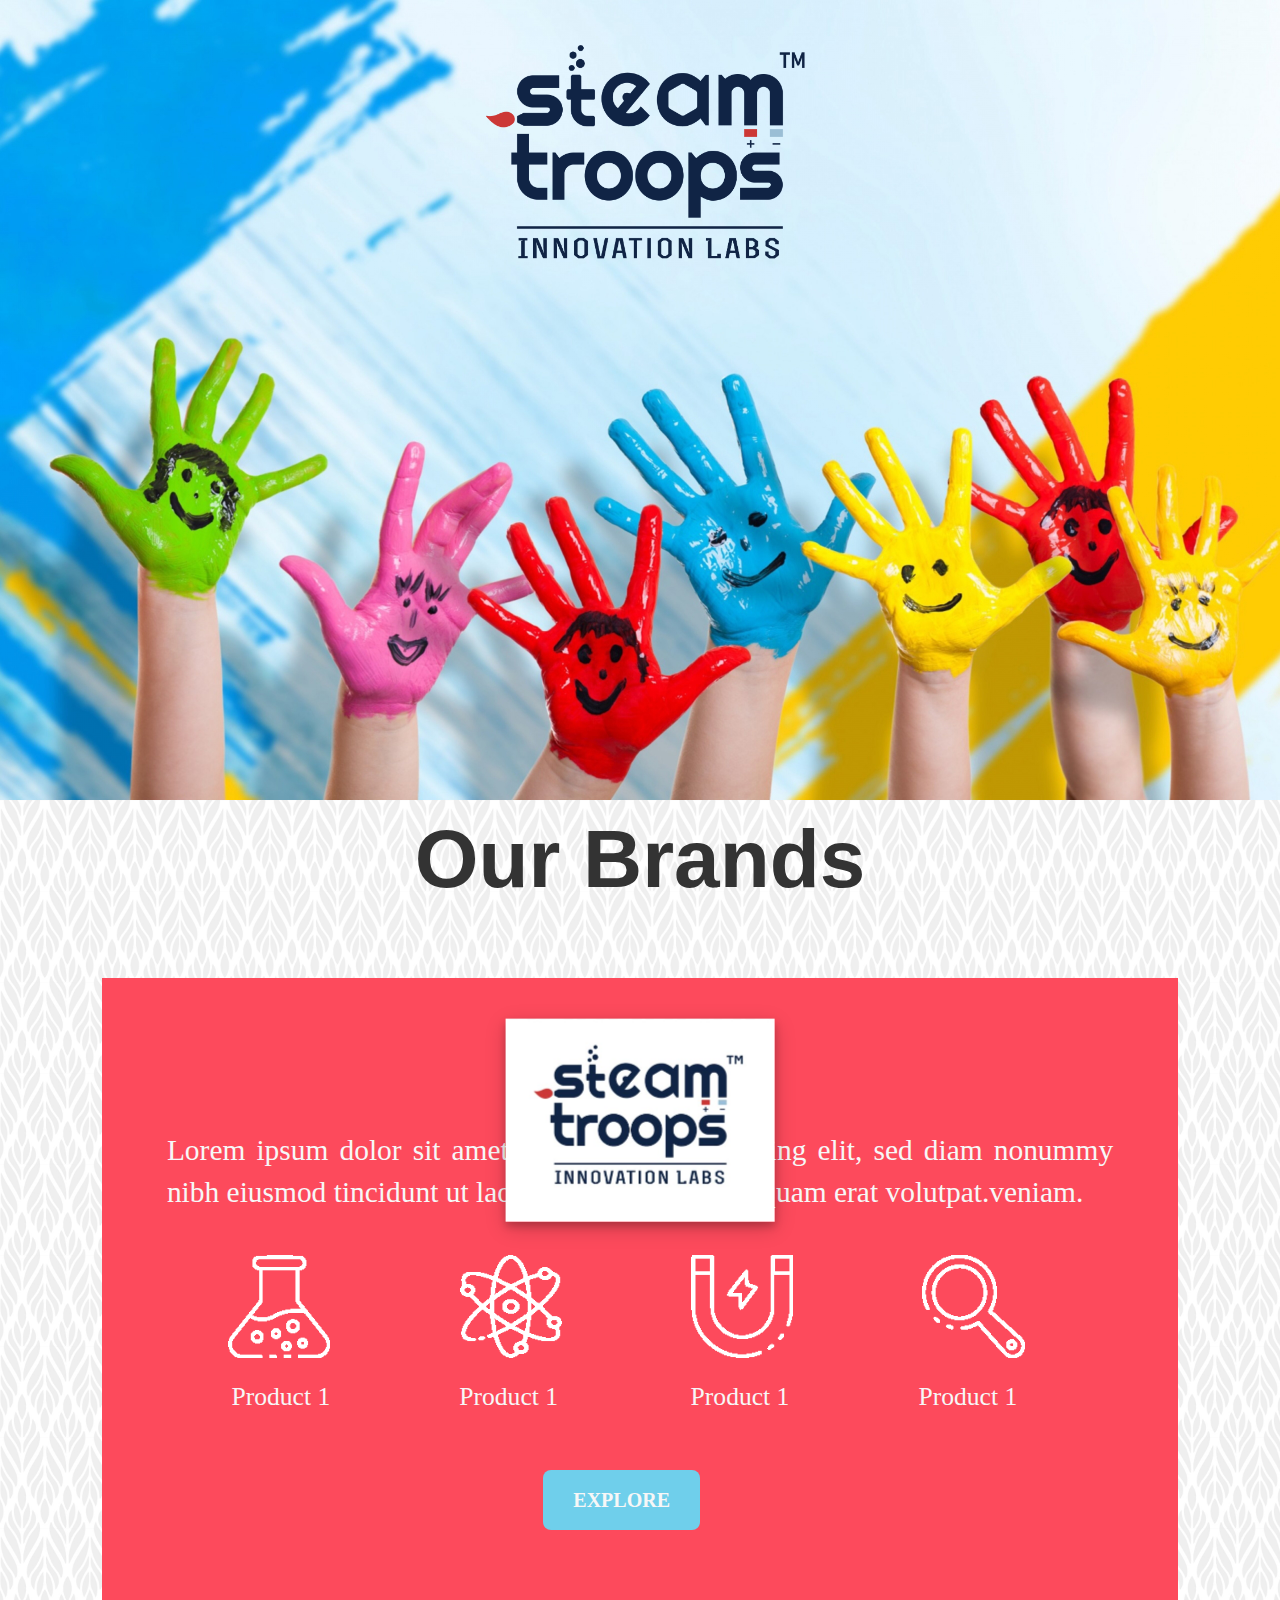
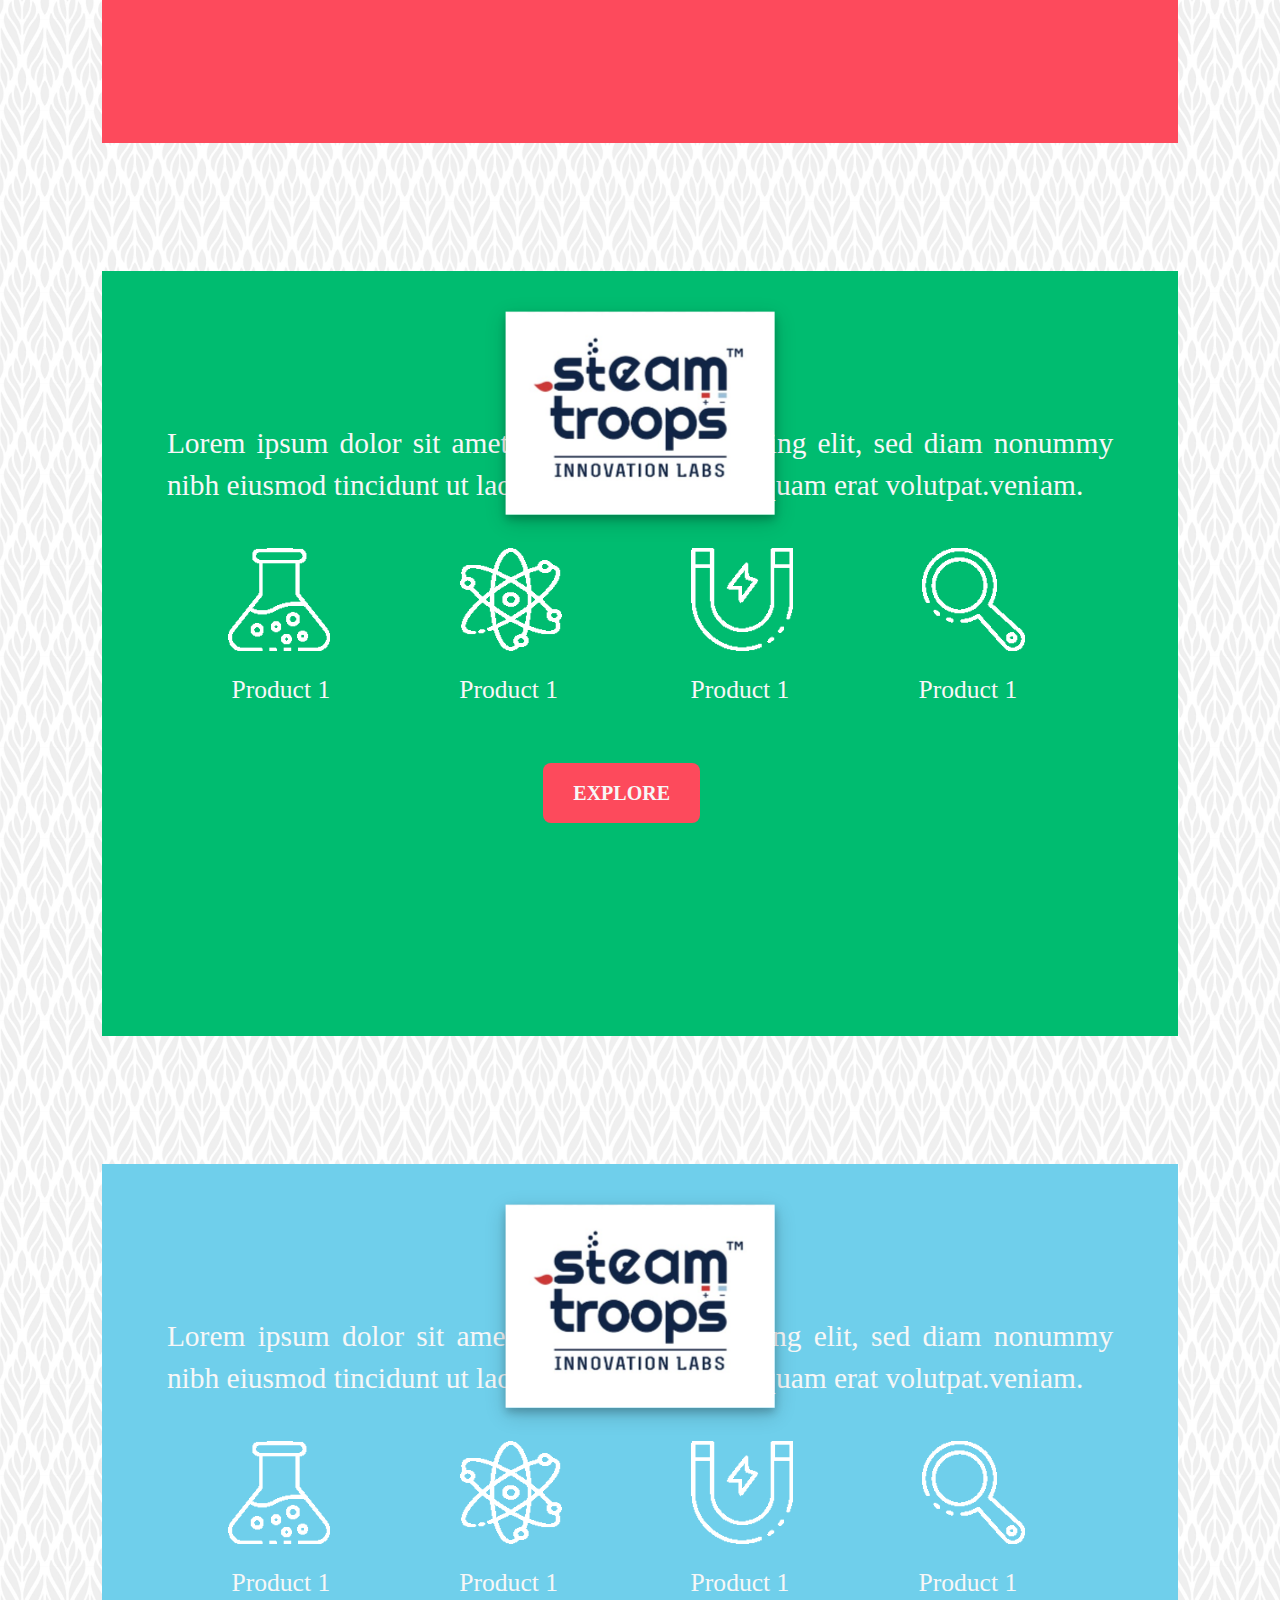
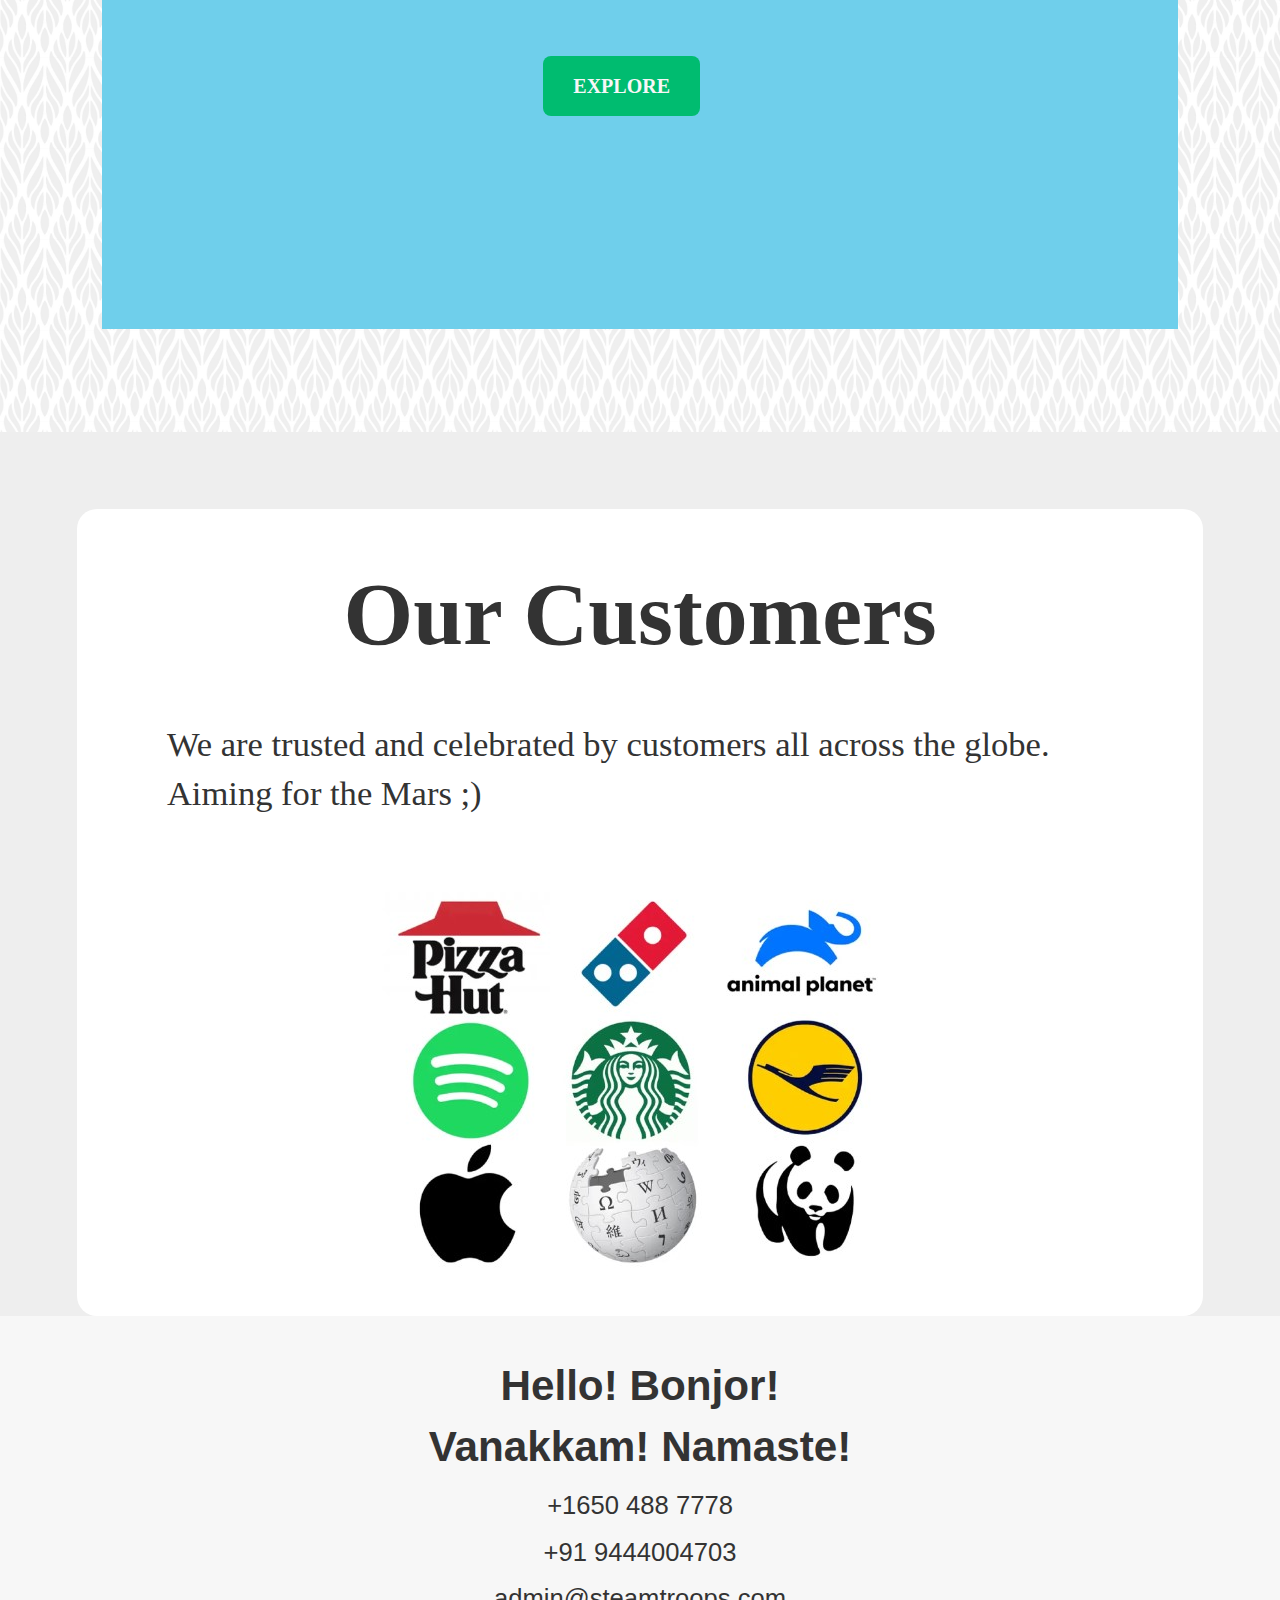
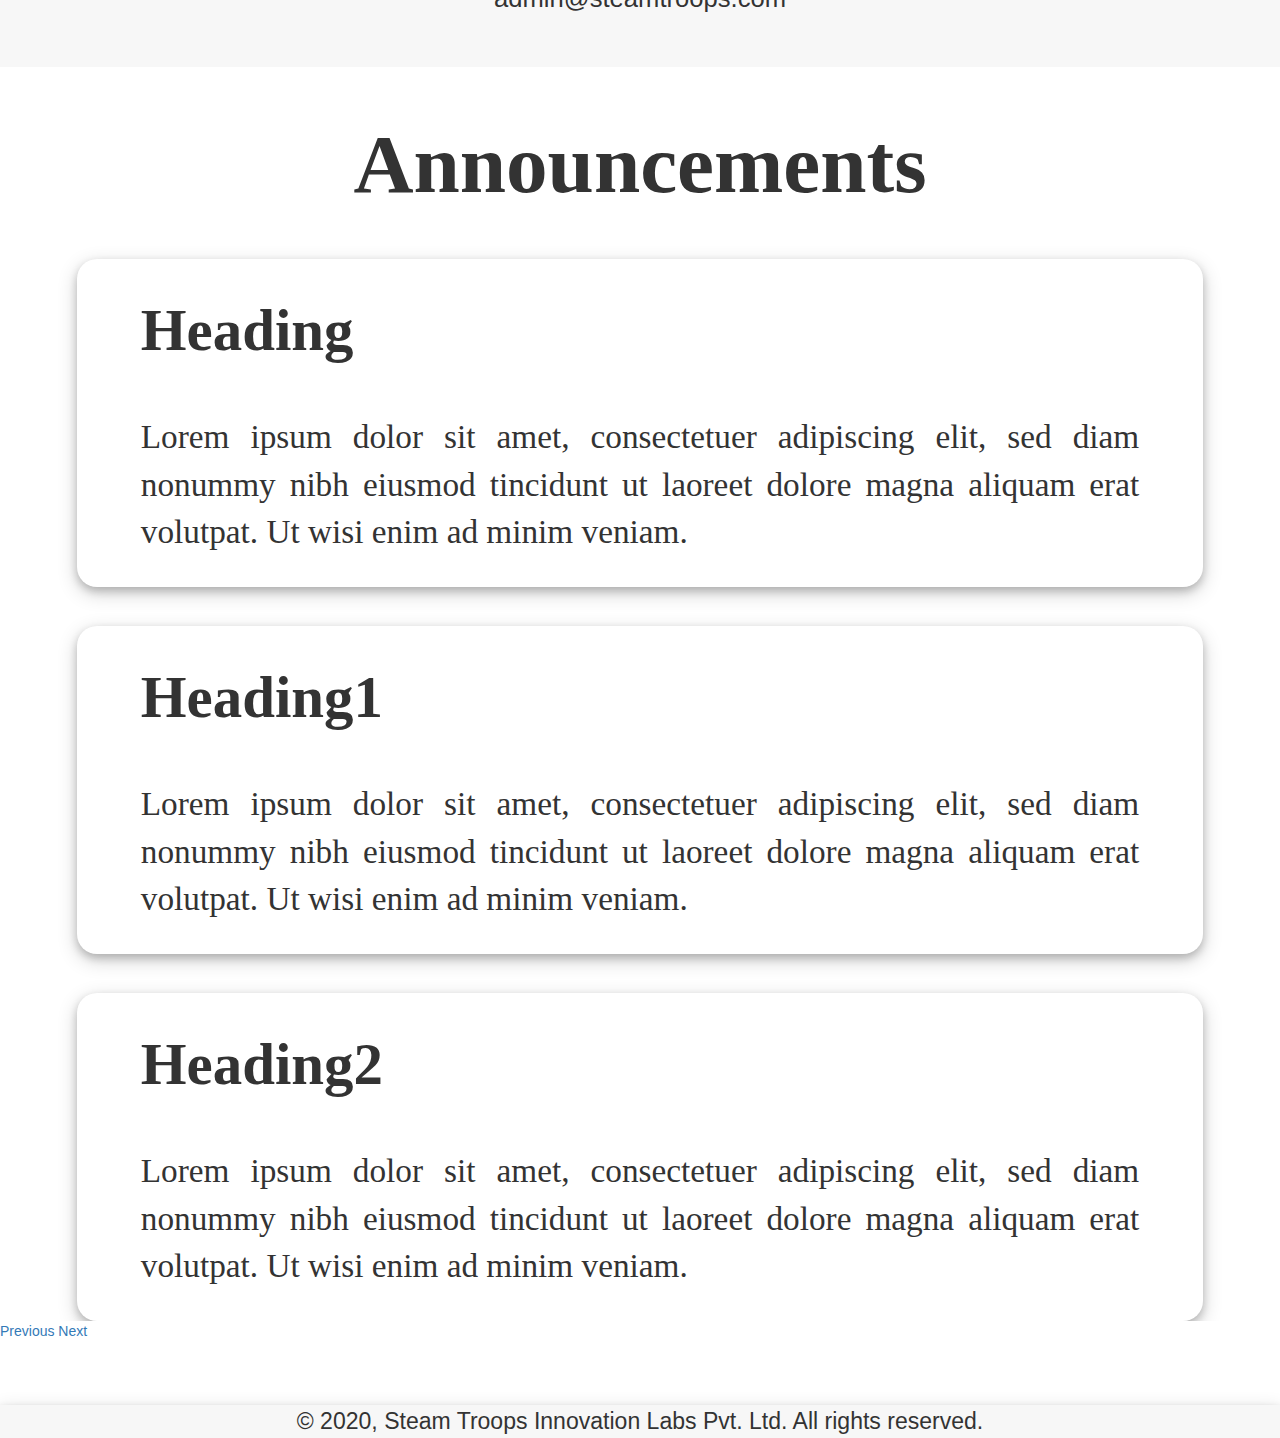
==== steam troops/index.html @ df679547 "Add files via upload" ====
<html>
<head>
<meta charset="utf-8">
    <meta name="viewport" content="width=device-width, initial-scale=1.0">
    <link href="https://cdn.jsdelivr.net/npm/bootstrap@5.0.0-beta1/dist/css/bootstrap.min.css" rel="stylesheet" integrity="sha384-giJF6kkoqNQ00vy+HMDP7azOuL0xtbfIcaT9wjKHr8RbDVddVHyTfAAsrekwKmP1" crossorigin="anonymous">
	<script src="https://cdn.jsdelivr.net/npm/bootstrap@5.0.0-beta1/dist/js/bootstrap.bundle.min.js" integrity="sha384-ygbV9kiqUc6oa4msXn9868pTtWMgiQaeYH7/t7LECLbyPA2x65Kgf80OJFdroafW" crossorigin="anonymous"></script>
	<link rel="stylesheet" href="bsm.css">
    <link rel="stylesheet" href="style.css">
	<title>Steam Troops</title>
</head>
<body>
<div class="main">
	<div class="img-responsive">
	<img src="images/Copy of UI.jpg" class="img-responsive" width="100%" height="100%" alt="">
	<img src="images/STILFinallogo.png" class="img-responsive" width="25%"height="15%" id="img2" alt="">
	
	</div>
	
	<div class="container1">
		<div id="brand"><b>Our Brands</b></div>
		<div id="boxone">
            <img class="img-responsive" id="steamlogo" src="images/logo.jpg" width="25%">
            <p >Lorem ipsum dolor sit amet, consectetuer adipiscing elit, sed diam nonummy nibh eiusmod tincidunt
			ut laoreet dolore magna aliquam erat volutpat.veniam.</p>
            <img id="assets" src="images/Copy of Asset 301.png" alt="" class="img-responsive" width="14%">
            <img id="assets"src="images/Copy of Asset 401.png" alt="" class="img-responsive" width="14%">
            <img id="assets"src="images/Copy of Asset 501.png" alt="" class="img-responsive" width="14%">
            <img id="assets"src="images/Copy of Asset 601.png" alt="" class="img-responsive" width="14%"><br>
            <div id="product" style="font-size:2vw">Product 1</div><div  style="font-size:2vw" id="product">Product 1</div>
			<div id="product"  style="font-size:2vw" > Product 1</div><div id="product"  style="font-size:2vw" > Product 1</div>
            <button id="button1">EXPLORE</button>
        </div>
        <div id="boxtwo">
            <img class="img-responsive" id="steamlogo" src="images/logo.jpg" width="25%">
            <p >Lorem ipsum dolor sit amet, consectetuer adipiscing elit, sed diam nonummy nibh eiusmod tincidunt
			ut laoreet dolore magna aliquam erat volutpat.veniam.</p>
            <img id="assets" src="images/Copy of Asset 301.png" alt="" class="img-responsive" width="14%">
            <img id="assets"src="images/Copy of Asset 401.png" alt="" class="img-responsive" width="14%">
            <img id="assets"src="images/Copy of Asset 501.png" alt="" class="img-responsive" width="14%">
            <img id="assets"src="images/Copy of Asset 601.png" alt="" class="img-responsive" width="14%"><br>
            <div id="product" style="font-size:2vw">Product 1</div><div  style="font-size:2vw" id="product">Product 1</div>
			<div id="product"  style="font-size:2vw" > Product 1</div><div id="product"  style="font-size:2vw" > Product 1</div>
            <button id="button2">EXPLORE</button>
        </div>
        <div id="boxthree">
            <img  class="img-responsive" id="steamlogo" src="images/logo.jpg" width="25%">
            <p>Lorem ipsum dolor sit amet,consectetuer adipiscing elit, sed diam nonummy nibh eiusmod tincidunt 
			ut laoreet dolore magna aliquam erat volutpat.veniam.</p>
            <img id="assets" src="images/Copy of Asset 301.png" alt="" class="img-responsive" width="14%">
            <img id="assets"src="images/Copy of Asset 401.png" alt="" class="img-responsive" width="14%">
            <img id="assets"src="images/Copy of Asset 501.png" alt="" class="img-responsive" width="14%">
            <img id="assets"src="images/Copy of Asset 601.png" alt="" class="img-responsive" width="14%"><br>
            <div id="product" style="font-size:2vw">Product 1</div><div  style="font-size:2vw" id="product">Product 1</div>
			<div id="product"  style="font-size:2vw" > Product 1</div><div id="product"  style="font-size:2vw" > Product 1</div>
            <button id="button3">EXPLORE</button>
        </div>

		
	</div>
	
	
	<div class="container2">
        <div id="customers">
            <h1>Our Customers</h1>            
            <p>We are trusted and celebrated by customers all across the globe. Aiming for the Mars ;)</p>
            <img class="img-responsive center-block" src="images/symbols.jpg" alt="">
        </div>
    </div>
    </div>
    <div class="container3">
        <br><br>
        <p id="hello"class="text-center" ><b>Hello! Bonjor!</b><br><b>Vanakkam! Namaste!</b></p>
        <p id="contact"class="text-center">+1650 488 7778</p>
        <p id="contact"class="text-center">+91 9444004703</p>
        <p id="contact"class="text-center">admin@steamtroops.com</p><br><br>

    </div>
    <div class="container4">
        <h1>Announcements</h1>
		<!--<img class="img-responsive center-block" src="images/announce.jpg" alt="">-->
        <!--<div id="heading">
            <h1>Heading</h1>
            <p>Lorem ipsum dolor sit amet, consectetuer adipiscing elit, sed diam nonummy nibh eiusmod tincidunt
			ut laoreet dolore magna aliquam erat volutpat. Ut wisi enim ad minim veniam.</p>
			<img id="arrow"src="images/arroww.jpg" alt="">
        </div>-->
				<div id="carouselExampleDark" class="carousel carousel-dark slide" data-bs-ride="carousel">
			<!--<ol class="carousel-indicators">
			<li data-bs-target="#carouselExampleDark" data-bs-slide-to="0" class="active"></li>
			<li data-bs-target="#carouselExampleDark" data-bs-slide-to="1"></li>
			<li data-bs-target="#carouselExampleDark" data-bs-slide-to="2"></li>
		  </ol>-->
		  <div class="carousel-inner">
			<div class="carousel-item active py-1 my-1"  data-bs-interval="10000">
				<div id="heading">
				<h1>Heading</h1>
				<p>Lorem ipsum dolor sit amet, consectetuer adipiscing elit, sed diam nonummy nibh eiusmod tincidunt
				ut laoreet dolore magna aliquam erat volutpat. Ut wisi enim ad minim veniam.</p>
				</div>
			
			  </div>
			<div class="carousel-item py-1 my-1" data-bs-interval="2000">
			  <div id="heading">
				<h1>Heading1 </h1>
				<p>Lorem ipsum dolor sit amet, consectetuer adipiscing elit, sed diam nonummy nibh eiusmod tincidunt
				ut laoreet dolore magna aliquam erat volutpat. Ut wisi enim ad minim veniam.</p>
				</div>
			  
			  
			  </div>
			<div class="carousel-item py-1 my-1">
			  <div id="heading">
				<h1>Heading2</h1>
				<p>Lorem ipsum dolor sit amet, consectetuer adipiscing elit, sed diam nonummy nibh eiusmod tincidunt
				ut laoreet dolore magna aliquam erat volutpat. Ut wisi enim ad minim veniam.</p>
					</div>
			  
			  </div>
		  </div>
		  <a class="carousel-control-prev" href="#carouselExampleDark" role="button" data-bs-slide="prev">
			<span class="carousel-control-prev-icon"style="margin-top:55%;" aria-hidden="true"></span>
			<span class="visually-hidden">Previous</span>
		  </a>
		  <a class="carousel-control-next"  href="#carouselExampleDark" role="button" data-bs-slide="next">
			<span class="carousel-control-next-icon" style="margin-top:55%;" aria-hidden="true"></span>
			<span class="visually-hidden">Next</span>
		  </a>
		</div>
			</div>
			
</div>
</body>
<footer style="background-color:#f7f7f7;font-size:1.8vw;        box-shadow: 0 4px 8px 0 rgba(0, 0, 0, 0.2), 0 6px 20px 0 rgba(0, 0, 0, 0.19);
"class="text-center">&#169 2020, Steam Troops Innovation Labs Pvt. Ltd. All rights reserved.
</footer>
</html>
---- steam troops/style.css ----
body{
	margin:0;
	padding:0;
}
.main{
	background-color:#eeeeee;
}
#img2{
	position:absolute;
    top:5%;
	display:block;
	margin-left:38%;
}
.container1{
	background-image: url("images/bg.jpg");
    background-size: 90px;
	margin-right:0;
    padding-bottom:8%;
}
#brand{
  	font-size:6.4vw;	
	text-align:center;
}
/*#section1{
	margin:0 auto;
    background-color: #fd4a5c;
    height:60%;
	position:relative;
    margin-left:100px;
    margin-right:100px;
    font-family: abfont;
    margin-top:10%;
    margin-bottom: 4%;
	padding-top:-50px;
}
#para{
    color: #f7f7f7;
	margin-left:50px;
	margin-right:50px;
    font-size:25px;
	position:absolute;
	margin-top:-50px;
	
}*/
#boxone{
    background-color: #fd4a5c;
    height:85%;
    margin-left: 8%;
    margin-right: 8%;
    vertical-align: top;
    font-family: abfont;
    position: relative;
    margin-top: 4.8%;
    margin-bottom:10%;
}
#boxone p{
    color: #f7f7f7;
    padding-top:14%;
    margin-left: 6%;
    margin-right: 6%;
    font-size:2.3vw;
	text-align:justify;
}
#steamlogo{
    position: absolute;
    bottom:55%;
    left: 50%;
    transform: translate(-50%, -50%);
    box-shadow: 0 4px 8px 0 rgba(0, 0, 0, 0.2), 0 6px 20px 0 rgba(0, 0, 0, 0.19);
}
@font-face{
    font-family: abfont;
    src: url(imgs/Dosis-FontZillion/Fonts/dosis-medium.ttf);
}

#assets{
    height:13.4%;
    padding-left: 4.5%;
	margin-left:7.2%;
    margin-top: 3%;
    display: inline;
}
#product{
    display: inline-block;
	margin-left:5.1%;
    padding-left: 6.9%;
    margin-top: 2%;
    color: #f7f7f7;
    font-size: 20px;
}
#button1{
    margin-top: 5%;
    text-align: center;
    margin-left: 41%;
    border-radius: 8px;
    border: 0px;
    background-color:#6fcfeb ;
    color: #f7f7f7;
    font-weight: bold;
    padding:1.5% 2.8%;
    font-size: 20px;
    cursor: pointer;
    margin-bottom: 3%;

}
#button1:hover{
    background-color:#00bc70 ;
}
#boxtwo{
    background-color: #00bc70;
    height:85%;
    margin-left: 8%;
    margin-right: 8%;
    vertical-align: top;
    font-family: abfont;
    position: relative;
    margin-top: 5.8%;
    margin-bottom: 10%;
}
#boxtwo p{
    color: #f7f7f7;
    padding-top: 14%;
    margin-left: 6%;
    margin-right: 6%;
    font-size:2.3vw;
	text-align:justify;
}
#button2{
    margin-top: 5%;
    text-align: center;
    margin-left: 41%;
    border-radius: 8px;
    border: 0px;
    background-color: #fd4a5c;
    color: #f7f7f7;
    font-weight: bold;
    padding:1.5% 2.8%;
    font-size: 20px;
    cursor: pointer;
    margin-bottom:3%;

}
#button2:hover{
    background-color:#6fcfeb ;
}
#boxthree{
    background-color:#6fcfeb ;
    height:85%;
    margin-left: 8%;
    margin-right: 8%;
    vertical-align: top;
    font-family: abfont;
    position: relative;
    margin-top: 5.8%;
    
}
#boxthree p{
    color: #f7f7f7;
    padding-top: 14%;
    margin-left: 6%;
    margin-right: 6%;
    font-size:2.3vw;
	text-align:justify;
}
#button3{
    margin-top: 5%;
    text-align: center;
    margin-left: 41%;
    border-radius: 8px;
    border: 0px;
    background-color: #00bc70;
    color: #f7f7f7;
    font-weight: bold;
    padding:1.5% 2.8%;
    font-size: 20px;
    cursor: pointer;
    margin-bottom: 3%;

}
#button3:hover{
    background-color: #fd4a5c;
}
.container2{
    background-color: #eeeeee;
    margin-top: -3.0%;
}
#customers h1{
    font-size:7vw;
    font-family: abfont;
    text-align: center;
    padding-top: 5%;
    font-weight: bold;
    margin-bottom:3% ;
}
#customers{
    background-color: #ffffff;
    margin-left: 6%;
    margin-right: 6%;
    vertical-align: top;
    font-family: abfont;
    position: relative;
    margin-top: 9%;
    border-radius: 20px;
}

#customers p{
    padding-top: 2%;
    margin-left: 8%;
    margin-right: 8%;
    margin-bottom: 3%;
    font-size:2.7vw;
    font-family: abfont;
}

.container3{
    background-color: #f7f7f7;
}
.container4{
    padding-bottom: 5%;
}
.container4 h1{
    font-size:6.5vw;
    font-family: abfont;
    text-align: center;
    padding-top: 2.5%;
    font-weight: bold;
}
#arrow{
    height:7%;
	width:7%;
    margin-left:90%;
	/*margin-bottom: 13%;
	cursor: pointer;*/
}

#heading{
    background-color: #ffffff;
    margin-left: 6%;
    margin-right: 6%;
    padding-left: 5%;
    padding-right: 5%;
    padding-bottom:0.9%;
    vertical-align: top;
    font-family: abfont;
    position: relative;
    margin-top: 3%;
    border-radius: 20px;
    box-shadow: 0 4px 8px 0 rgba(0, 0, 0, 0.2), 0 6px 20px 0 rgba(0, 0, 0, 0.19);
}
#heading h1{
    font-size:4.6vw;
    font-family: abfont;
    text-align: left;
    padding-top: 4%;
    font-weight: bold;
    margin-bottom:2% ;
}
#heading p{
    font-size:2.6vw;
    font-family: abfont;
    text-align:justify;
    padding-top: 3%;
    margin-bottom:2% ;
}
#contact{
    font-size: 2vw;
}
#hello{
    font-size: 3.3vw;
}	
.my-1{
	top-margin:5%;
	bottom-margin:2
	
}
@media only screen and (max-width: 600px) {
    #img2{
	position:absolute;
    top:5%;
	display:block;
	margin-left:38%;
	
}
	.container1{
	background-image: url("images/bg.jpg");
    background-size: 90px;
	margin-right:0;
    padding-bottom:8%;
	}
	#brand{
  	font-size:6.4
	vw;	
	text-align:center;
}

    #boxone{
        background-color: #fd4a5c;
        height:45%;
        margin-left: 3%;
        margin-right: 3%;
        vertical-align: top;
        font-family: abfont;
        position: relative;
        margin-top: 13.8%;
        margin-bottom: 4%;
    }
    #boxone p{
        color: #f7f7f7;
        padding-top: 13%;
        margin-left: 6%;
        margin-right: 8%;
        font-size:3.5vw;
    }
    #steamlogo{
        position: absolute;
        bottom: 72%;
        left: 50%;
        transform: translate(-50%, -50%);
        box-shadow: 0 4px 8px 0 rgba(0, 0, 0, 0.2), 0 6px 20px 0 rgba(0, 0, 0, 0.19);
    }
    
    h1{
        font-family: abfont;
        text-align: center;
        padding-top: 5%;
        font-weight: bold;
    
    }
    @font-face{
        font-family: abfont;
        src: url(imgs/Dosis-FontZillion/Fonts/dosis-medium.ttf);
    }
    
    #assets{
        height:12%;
		margin-left:6.5%;
        padding-left: 5.2%;
        margin-top: 3%;
        display: inline;
    }
    #product{
        display: inline-block;
		margin-left:4%;
        padding-left: 8.2%;
        margin-top: 2%;
        color: #f7f7f7;
        font-size: 20px;
    }
    #button1{
        margin-top: 5%;
        text-align: center;
        margin-left: 41%;
        border-radius: 8px;
        border: 0px;
        background-color:#6fcfeb ;
        color: #f7f7f7;
        padding:1.5% 2.8%;
        font-size: 10px;
        cursor: pointer;
        margin-bottom: 3%;
    
    }
    #button1:hover{
        background-color:#00bc70 ;
    }
    
    #boxtwo{
        background-color: #00bc70;
        height:45%;
        margin-left: 3%;
        margin-right: 3%;
        vertical-align: top;
        font-family: abfont;
        position: relative;
        margin-top: 13.8%;
        margin-bottom: 4%;
    }
    #boxtwo p{
        color: #f7f7f7;
        padding-top: 13%;
        margin-left: 6%;
        margin-right: 8%;
        font-size:3.5vw;
    }
    #button2{
        margin-top: 5%;
        text-align: center;
        margin-left: 41%;
        border-radius: 8px;
        border: 0px;
        background-color: #fd4a5c;
        color: #f7f7f7;
        padding:1.5% 2.8%;
        font-size: 10px;
        cursor: pointer;
        margin-bottom: 3%;
    
    }
    #button2:hover{
        background-color:#6fcfeb ;
    }
    
    #boxthree{
        background-color:#6fcfeb ;
        height:45%;
        margin-left: 3%;
        margin-right: 3%;
        vertical-align: top;
        font-family: abfont;
        position: relative;
        margin-top: 13.8%;
        
    }
    #boxthree p{
        color: #f7f7f7;
        padding-top: 13%;
        margin-left: 6%;
        margin-right: 8%;
        font-size:3.5vw;
    }
    #button3{
        margin-top: 5%;
        text-align: center;
        margin-left: 41%;
        border-radius: 8px;
        border: 0px;
        background-color: #00bc70;
        color: #f7f7f7;
        padding:1.5% 2.8%;
        font-size: 10px;
        cursor: pointer;
        margin-bottom: 3%;
    
    }
    #button3:hover{
        background-color: #fd4a5c;
    }
    .container2{
        background-color: #eeeeee;
        margin-top: -3.0%;
    }
    #customers h1{
        font-size:7vw;
        font-family: abfont;
        text-align: center;
        padding-top: 5%;
        font-weight: bold;
        margin-bottom:3% ;
    }
    #customers{
        background-color: #ffffff;
        margin-left: 6%;
        margin-right: 6%;
        vertical-align: top;
        font-family: abfont;
        position: relative;
        margin-top: 9%;
        border-radius: 20px;
    }
    #customers img{
        width: 75%;
        height: auto;
    }
    .sbody{
        padding-bottom: 5%;
    }
    
    #customers p{
        padding-top: 2%;
        margin-left: 8%;
        margin-right: 8%;
        margin-bottom: 3%;
        font-size:3.5vw;
        font-family: abfont;
    }
    
    .container3{
        background-color: #f7f7f7;
    }
    #hello{
        font-size: 5vw;
    }
    #contact{
        font-size: 4vw;
        margin-top: -2%;
    }
    .container4{
        padding-bottom: 5%;
    }
    .container4 h1{
        font-size:6vw;
        font-family: abfont;
        text-align: center;
        padding-top: 3%;
        font-weight: bold;
        margin-bottom:2% ;
    }
	#arrow{
    height:7%;
	width:7%;
    margin-left:90%;
	/*margin-bottom: 13%;
	cursor: pointer;*/
}

    #heading{
        background-color: #ffffff;
        margin-left: 6%;
        margin-right: 6%;
        padding-left: 5%;
        padding-right: 5%;
        padding-bottom: 3%;
        vertical-align: top;
        font-family: abfont;
        position: relative;
        margin-top: 3.5%;
        border-radius: 20px;
        box-shadow: 0 4px 8px 0 rgba(0, 0, 0, 0.2), 0 6px 20px 0 rgba(0, 0, 0, 0.19);
    }
    #heading h1{
        font-size:4.9vw;
        font-family: abfont;
        text-align: left;
        padding-top: 3%;
        font-weight: bold;
        margin-bottom:2% ;
    }
    #heading p{
        font-size:3.3vw;
        font-family: abfont;
        text-align:justify;
        padding-top: 3%;
        margin-bottom:2% ;
    }
	#contact{
    font-size: 2.5vw;
	}
	#hello{
    font-size: 3.3vw;
	}	

    footer{
        font-size:5.4vw;
		background-color:#f7f7f7;
    }
  }
  
  @media only screen and (max-width: 720px) {
    #img2{
	position:absolute;
    top:5%;
	display:block;
	margin-left:38%;
	
}
	.container1{
	background-image: url("images/bg.jpg");
    background-size: 90px;
	margin-right:0;
    padding-bottom:8%;
	}
	#brand{
  	font-size:6.4
	vw;	
	text-align:center;
}

    #boxone{
        background-color: #fd4a5c;
        height:45%;
        margin-left: 3%;
        margin-right: 3%;
        vertical-align: top;
        font-family: abfont;
        position: relative;
        margin-top: 13.8%;
        margin-bottom: 4%;
    }
    #boxone p{
        color: #f7f7f7;
        padding-top: 13%;
        margin-left: 6%;
        margin-right: 8%;
        font-size:3.5vw;
    }
    #steamlogo{
        position: absolute;
        bottom: 72%;
        left: 50%;
        transform: translate(-50%, -50%);
        box-shadow: 0 4px 8px 0 rgba(0, 0, 0, 0.2), 0 6px 20px 0 rgba(0, 0, 0, 0.19);
    }
    
    h1{
        font-family: abfont;
        text-align: center;
        padding-top: 5%;
        font-weight: bold;
    
    }
    @font-face{
        font-family: abfont;
        src: url(imgs/Dosis-FontZillion/Fonts/dosis-medium.ttf);
    }
    
    #assets{
        height:12%;
		margin-left:6.5%;
        padding-left: 5.2%;
        margin-top: 3%;
        display: inline;
    }
    #product{
        display: inline-block;
		margin-left:4%;
        padding-left: 8.2%;
        margin-top: 2%;
        color: #f7f7f7;
        font-size: 20px;
    }
    #button1{
        margin-top: 5%;
        text-align: center;
        margin-left: 41%;
        border-radius: 8px;
        border: 0px;
        background-color:#6fcfeb ;
        color: #f7f7f7;
        padding:1.5% 2.8%;
        font-size: 10px;
        cursor: pointer;
        margin-bottom: 3%;
    
    }
    #button1:hover{
        background-color:#00bc70 ;
    }
    
    #boxtwo{
        background-color: #00bc70;
        height:45%;
        margin-left: 3%;
        margin-right: 3%;
        vertical-align: top;
        font-family: abfont;
        position: relative;
        margin-top: 13.8%;
        margin-bottom: 4%;
    }
    #boxtwo p{
        color: #f7f7f7;
        padding-top: 13%;
        margin-left: 6%;
        margin-right: 8%;
        font-size:3.5vw;
    }
    #button2{
        margin-top: 5%;
        text-align: center;
        margin-left: 41%;
        border-radius: 8px;
        border: 0px;
        background-color: #fd4a5c;
        color: #f7f7f7;
        padding:1.5% 2.8%;
        font-size: 10px;
        cursor: pointer;
        margin-bottom: 3%;
    
    }
    #button2:hover{
        background-color:#6fcfeb ;
    }
    
    #boxthree{
        background-color:#6fcfeb ;
        height:45%;
        margin-left: 3%;
        margin-right: 3%;
        vertical-align: top;
        font-family: abfont;
        position: relative;
        margin-top: 13.8%;
        
    }
    #boxthree p{
        color: #f7f7f7;
        padding-top: 13%;
        margin-left: 6%;
        margin-right: 8%;
        font-size:3.5vw;
    }
    #button3{
        margin-top: 5%;
        text-align: center;
        margin-left: 41%;
        border-radius: 8px;
        border: 0px;
        background-color: #00bc70;
        color: #f7f7f7;
        padding:1.5% 2.8%;
        font-size: 10px;
        cursor: pointer;
        margin-bottom: 3%;
    
    }
    #button3:hover{
        background-color: #fd4a5c;
    }
    .container2{
        background-color: #eeeeee;
        margin-top: -3.0%;
    }
    #customers h1{
        font-size:7vw;
        font-family: abfont;
        text-align: center;
        padding-top: 5%;
        font-weight: bold;
        margin-bottom:3% ;
    }
    #customers{
        background-color: #ffffff;
        margin-left: 6%;
        margin-right: 6%;
        vertical-align: top;
        font-family: abfont;
        position: relative;
        margin-top: 9%;
        border-radius: 20px;
    }
    #customers img{
        width: 75%;
        height: auto;
    }
    .sbody{
        padding-bottom: 5%;
    }
    
    #customers p{
        padding-top: 2%;
        margin-left: 8%;
        margin-right: 8%;
        margin-bottom: 3%;
        font-size:3.5vw;
        font-family: abfont;
    }
    
    .container3{
        background-color: #f7f7f7;
    }
    #hello{
        font-size: 5vw;
    }
    #contact{
        font-size: 4vw;
        margin-top: -2%;
    }
    .container4{
        padding-bottom: 5%;
    }
    .container4 h1{
        font-size:6vw;
        font-family: abfont;
        text-align: center;
        padding-top: 3%;
        font-weight: bold;
        margin-bottom:2% ;
    }
	#arrow{
    height:7%;
	width:7%;
    margin-left:90%;
	/*margin-bottom: 13%;
	cursor: pointer;*/
}

    #heading{
        background-color: #ffffff;
        margin-left: 6%;
        margin-right: 6%;
        padding-left: 5%;
        padding-right: 5%;
        padding-bottom: 3%;
        vertical-align: top;
        font-family: abfont;
        position: relative;
        margin-top: 3.5%;
        border-radius: 20px;
        box-shadow: 0 4px 8px 0 rgba(0, 0, 0, 0.2), 0 6px 20px 0 rgba(0, 0, 0, 0.19);
    }
    #heading h1{
        font-size:4.9vw;
        font-family: abfont;
        text-align: left;
        padding-top: 3%;
        font-weight: bold;
        margin-bottom:2% ;
    }
    #heading p{
        font-size:3.3vw;
        font-family: abfont;
        text-align:justify;
        padding-top: 3%;
        margin-bottom:2% ;
    }
	#contact{
    font-size: 2.5vw;
	}
	#hello{
    font-size: 3.3vw;
	}	

    footer{
        font-size:5.4vw;
		background-color:#f7f7f7;
    }
  }
  
@media only screen and (max-width: 500px) {
    #img2{
	position:absolute;
    top:5%;
	display:block;
	margin-left:38%;
	
}
	.container1{
	background-image: url("images/bg.jpg");
    background-size: 20%;
	margin-right:0;
    padding-bottom:8%;
	}
	#brand{
  	font-size:6.4
	vw;	
	text-align:center;
}

    #boxone{
        background-color: #fd4a5c;
        height:45%;
        margin-left: 3%;
        margin-right: 3%;
        vertical-align: top;
        font-family: abfont;
        position: relative;
        margin-top: 13.8%;
        margin-bottom: 4%;
    }
    #boxone p{
        color: #f7f7f7;
        padding-top: 13%;
        margin-left: 6%;
        margin-right: 8%;
        font-size:3.5vw;
    }
    #steamlogo{
        position: absolute;
        bottom: 72%;
        left: 50%;
        transform: translate(-50%, -50%);
        box-shadow: 0 4px 8px 0 rgba(0, 0, 0, 0.2), 0 6px 20px 0 rgba(0, 0, 0, 0.19);
    }
    
    h1{
        font-family: abfont;
        text-align: center;
        padding-top: 5%;
        font-weight: bold;
    
    }
    @font-face{
        font-family: abfont;
        src: url(imgs/Dosis-FontZillion/Fonts/dosis-medium.ttf);
    }
    
    #assets{
        height:12%;
		margin-left:6.5%;
        padding-left: 5.2%;
        margin-top: 3%;
        display: inline;
    }
    #product{
        display: inline-block;
		margin-left:4%;
        padding-left: 8.2%;
        margin-top: 2%;
        color: #f7f7f7;
        font-size: 20px;
    }
    #button1{
        margin-top: 5%;
        text-align: center;
        margin-left: 41%;
        border-radius: 8px;
        border: 0px;
        background-color:#6fcfeb ;
        color: #f7f7f7;
        padding:1.5% 2.8%;
        font-size: 10px;
        cursor: pointer;
        margin-bottom: 3%;
    
    }
    #button1:hover{
        background-color:#00bc70 ;
    }
    
    #boxtwo{
        background-color: #00bc70;
        height:45%;
        margin-left: 3%;
        margin-right: 3%;
        vertical-align: top;
        font-family: abfont;
        position: relative;
        margin-top: 13.8%;
        margin-bottom: 4%;
    }
    #boxtwo p{
        color: #f7f7f7;
        padding-top: 13%;
        margin-left: 6%;
        margin-right: 8%;
        font-size:3.5vw;
    }
    #button2{
        margin-top: 5%;
        text-align: center;
        margin-left: 41%;
        border-radius: 8px;
        border: 0px;
        background-color: #fd4a5c;
        color: #f7f7f7;
        padding:1.5% 2.8%;
        font-size: 10px;
        cursor: pointer;
        margin-bottom: 3%;
    
    }
    #button2:hover{
        background-color:#6fcfeb ;
    }
    
    #boxthree{
        background-color:#6fcfeb ;
        height:45%;
        margin-left: 3%;
        margin-right: 3%;
        vertical-align: top;
        font-family: abfont;
        position: relative;
        margin-top: 13.8%;
        
    }
    #boxthree p{
        color: #f7f7f7;
        padding-top: 13%;
        margin-left: 6%;
        margin-right: 8%;
        font-size:3.5vw;
    }
    #button3{
        margin-top: 5%;
        text-align: center;
        margin-left: 41%;
        border-radius: 8px;
        border: 0px;
        background-color: #00bc70;
        color: #f7f7f7;
        padding:1.5% 2.8%;
        font-size: 10px;
        cursor: pointer;
        margin-bottom: 3%;
    
    }
    #button3:hover{
        background-color: #fd4a5c;
    }
    .container2{
        background-color: #eeeeee;
        margin-top: -3.0%;
    }
    #customers h1{
        font-size:7vw;
        font-family: abfont;
        text-align: center;
        padding-top: 5%;
        font-weight: bold;
        margin-bottom:3% ;
    }
    #customers{
        background-color: #ffffff;
        margin-left: 6%;
        margin-right: 6%;
        vertical-align: top;
        font-family: abfont;
        position: relative;
        margin-top: 9%;
        border-radius: 20px;
    }
    #customers img{
        width: 75%;
        height: auto;
    }
    .sbody{
        padding-bottom: 5%;
    }
    
    #customers p{
        padding-top: 2%;
        margin-left: 8%;
        margin-right: 8%;
        margin-bottom: 3%;
        font-size:3.5vw;
        font-family: abfont;
    }
    
    .container3{
        background-color: #f7f7f7;
    }
    #hello{
        font-size: 5vw;
    }
    #contact{
        font-size: 4vw;
        margin-top: -2%;
    }
    .container4{
        padding-bottom: 5%;
    }
    .container4 h1{
        font-size:6vw;
        font-family: abfont;
        text-align: center;
        padding-top: 3%;
        font-weight: bold;
        margin-bottom:2% ;
    }
	#arrow{
    height:7%;
	width:7%;
    margin-left:90%;
	/*margin-bottom: 13%;
	cursor: pointer;*/
}

    #heading{
        background-color: #ffffff;
        margin-left: 6%;
        margin-right: 6%;
        padding-left: 5%;
        padding-right: 5%;
        padding-bottom: 3%;
        vertical-align: top;
        font-family: abfont;
        position: relative;
        margin-top: 3.5%;
        border-radius: 20px;
        box-shadow: 0 4px 8px 0 rgba(0, 0, 0, 0.2), 0 6px 20px 0 rgba(0, 0, 0, 0.19);
    }
    #heading h1{
        font-size:4.9vw;
        font-family: abfont;
        text-align: left;
        padding-top: 3%;
        font-weight: bold;
        margin-bottom:2% ;
    }
    #heading p{
        font-size:3.3vw;
        font-family: abfont;
        text-align:justify;
        padding-top: 3%;
        margin-bottom:2% ;
    }
	#contact{
    font-size: 2.5vw;
	}
	#hello{
    font-size: 3.3vw;
	}	

    footer{
        font-size:5.4vw;
		background-color:#f7f7f7;
    }
  }
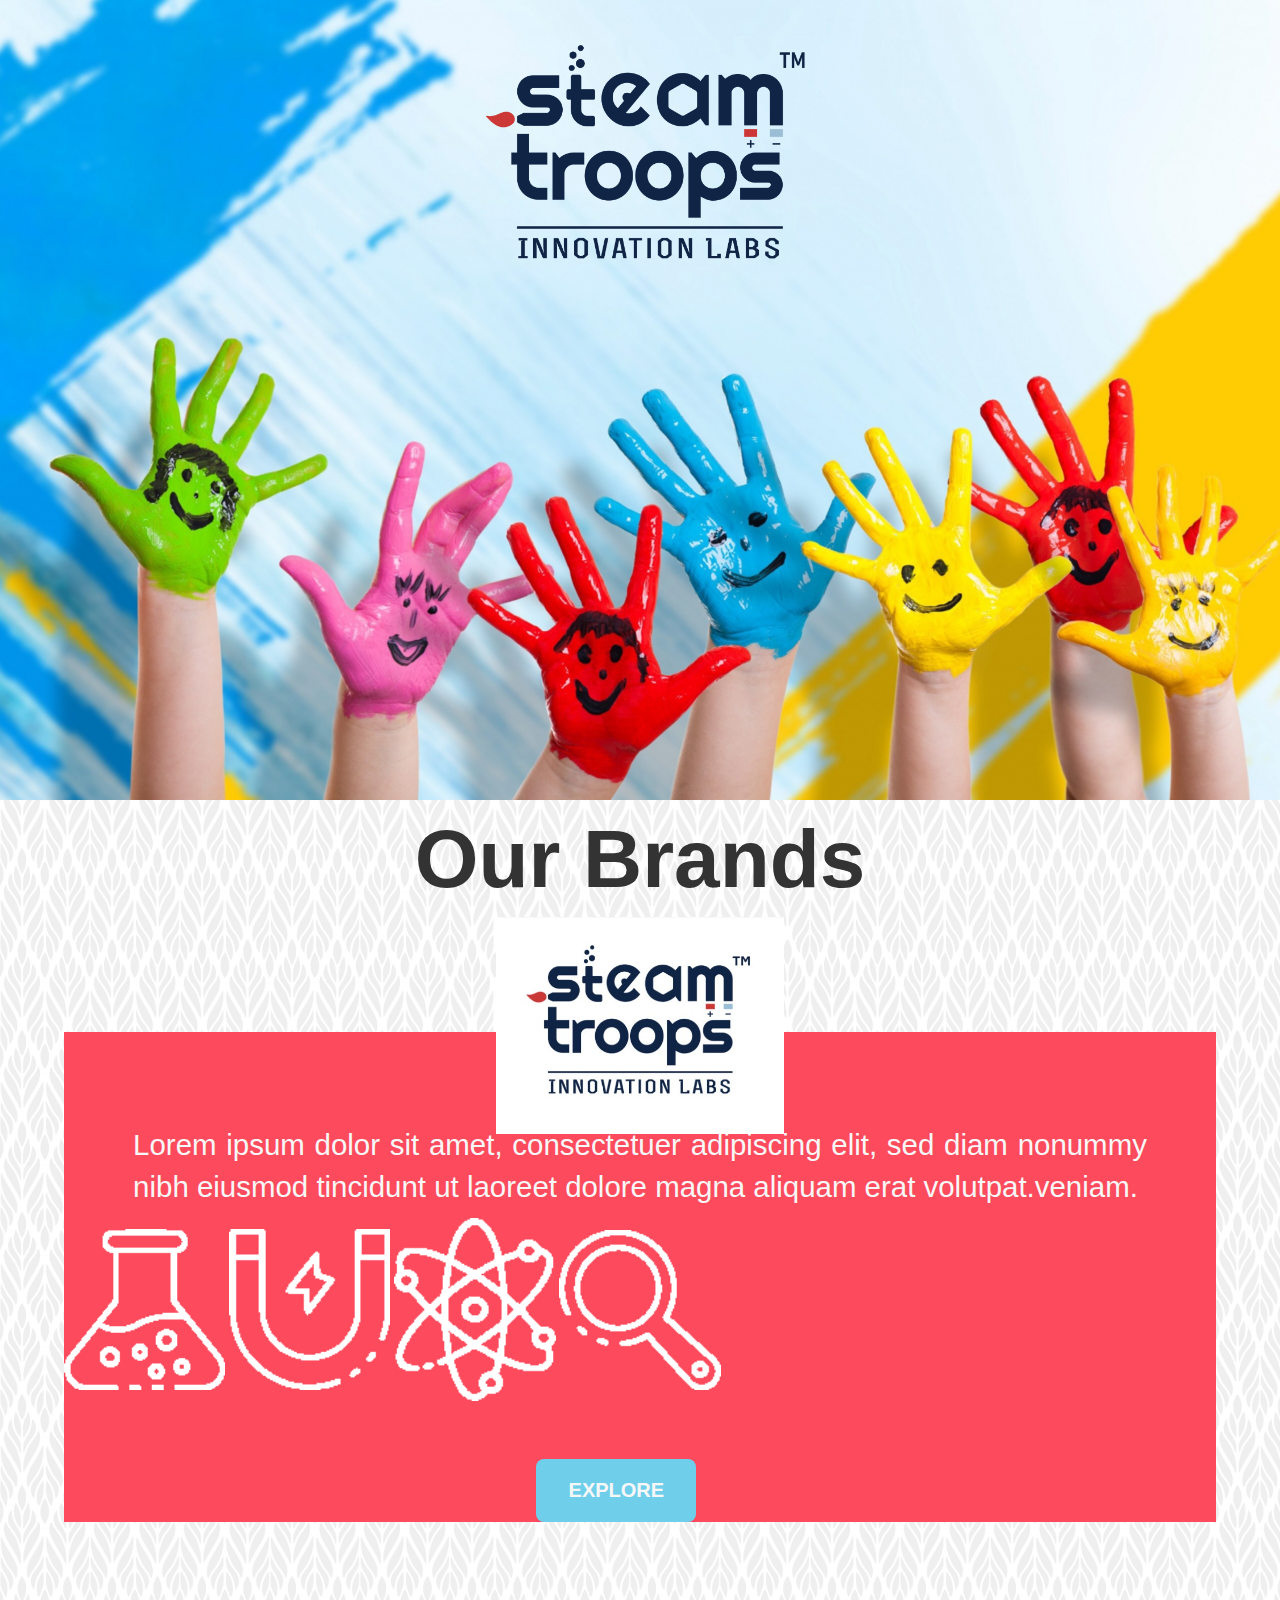
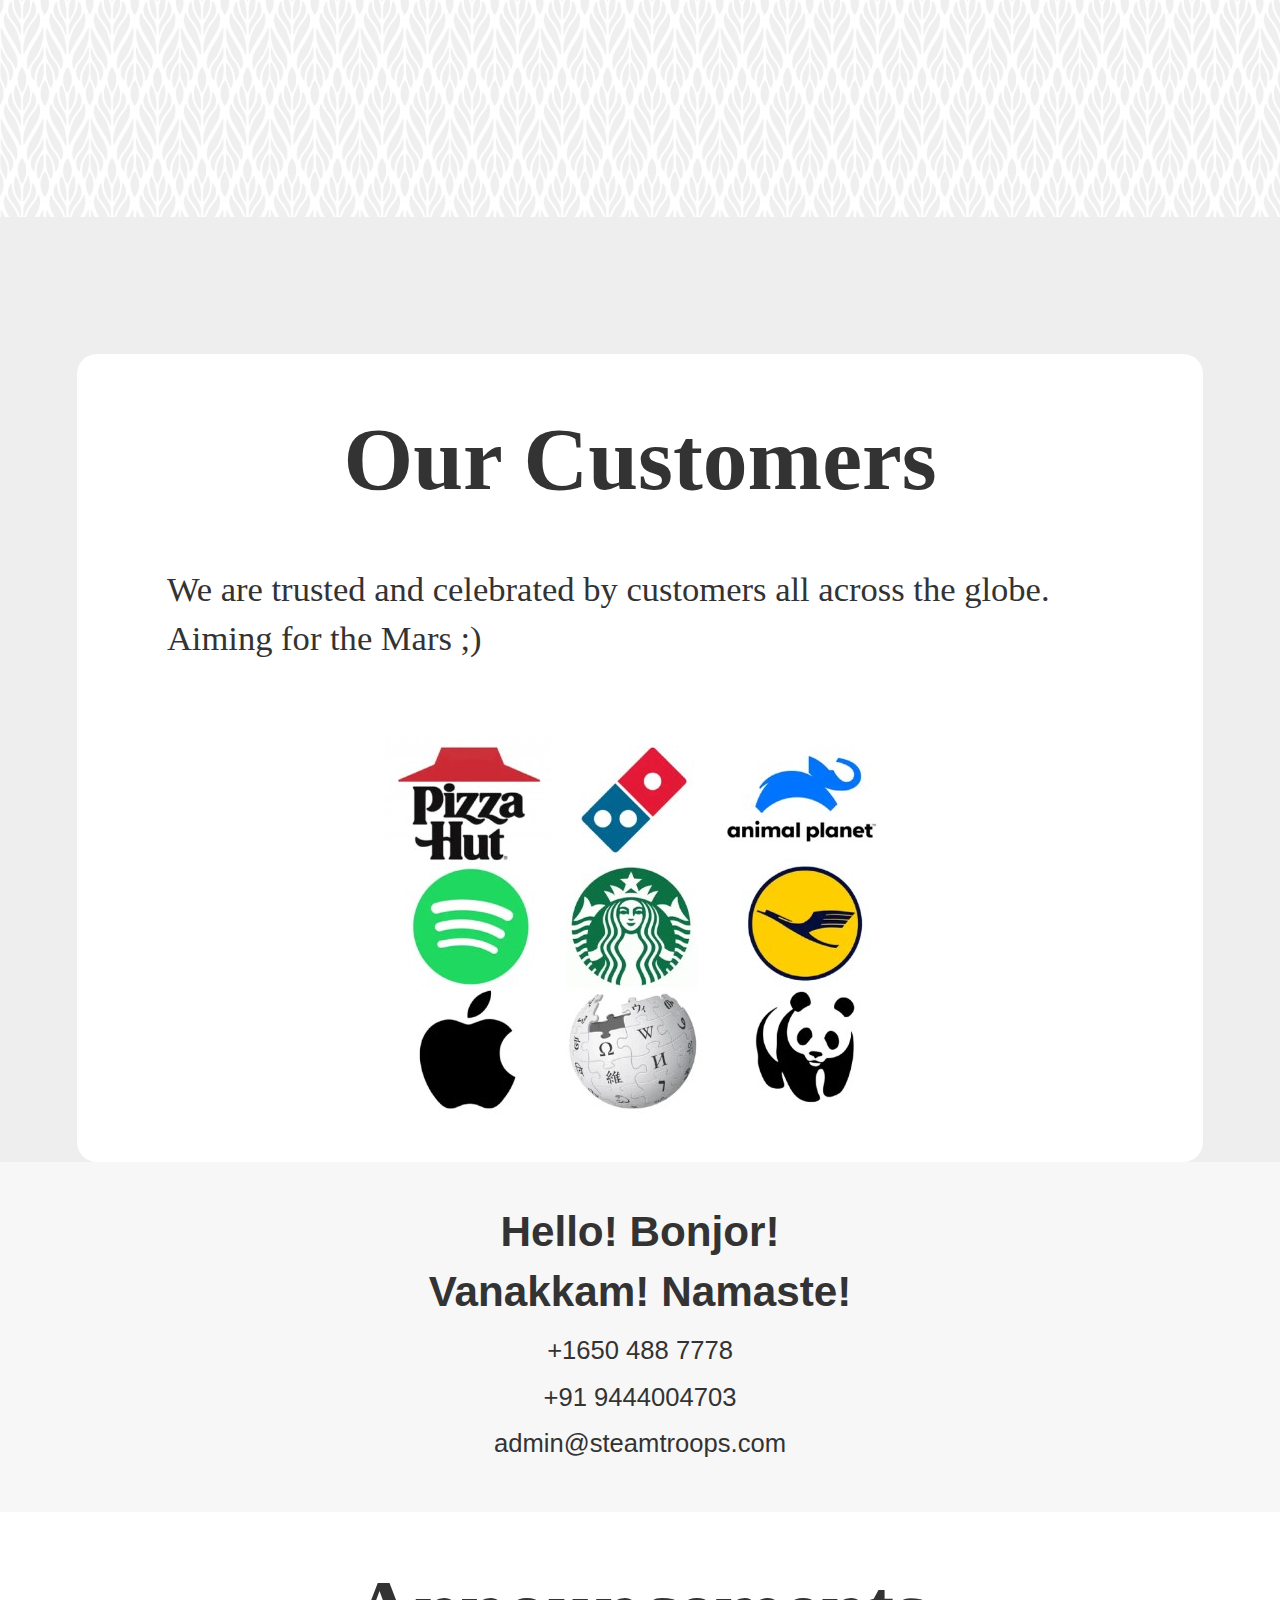
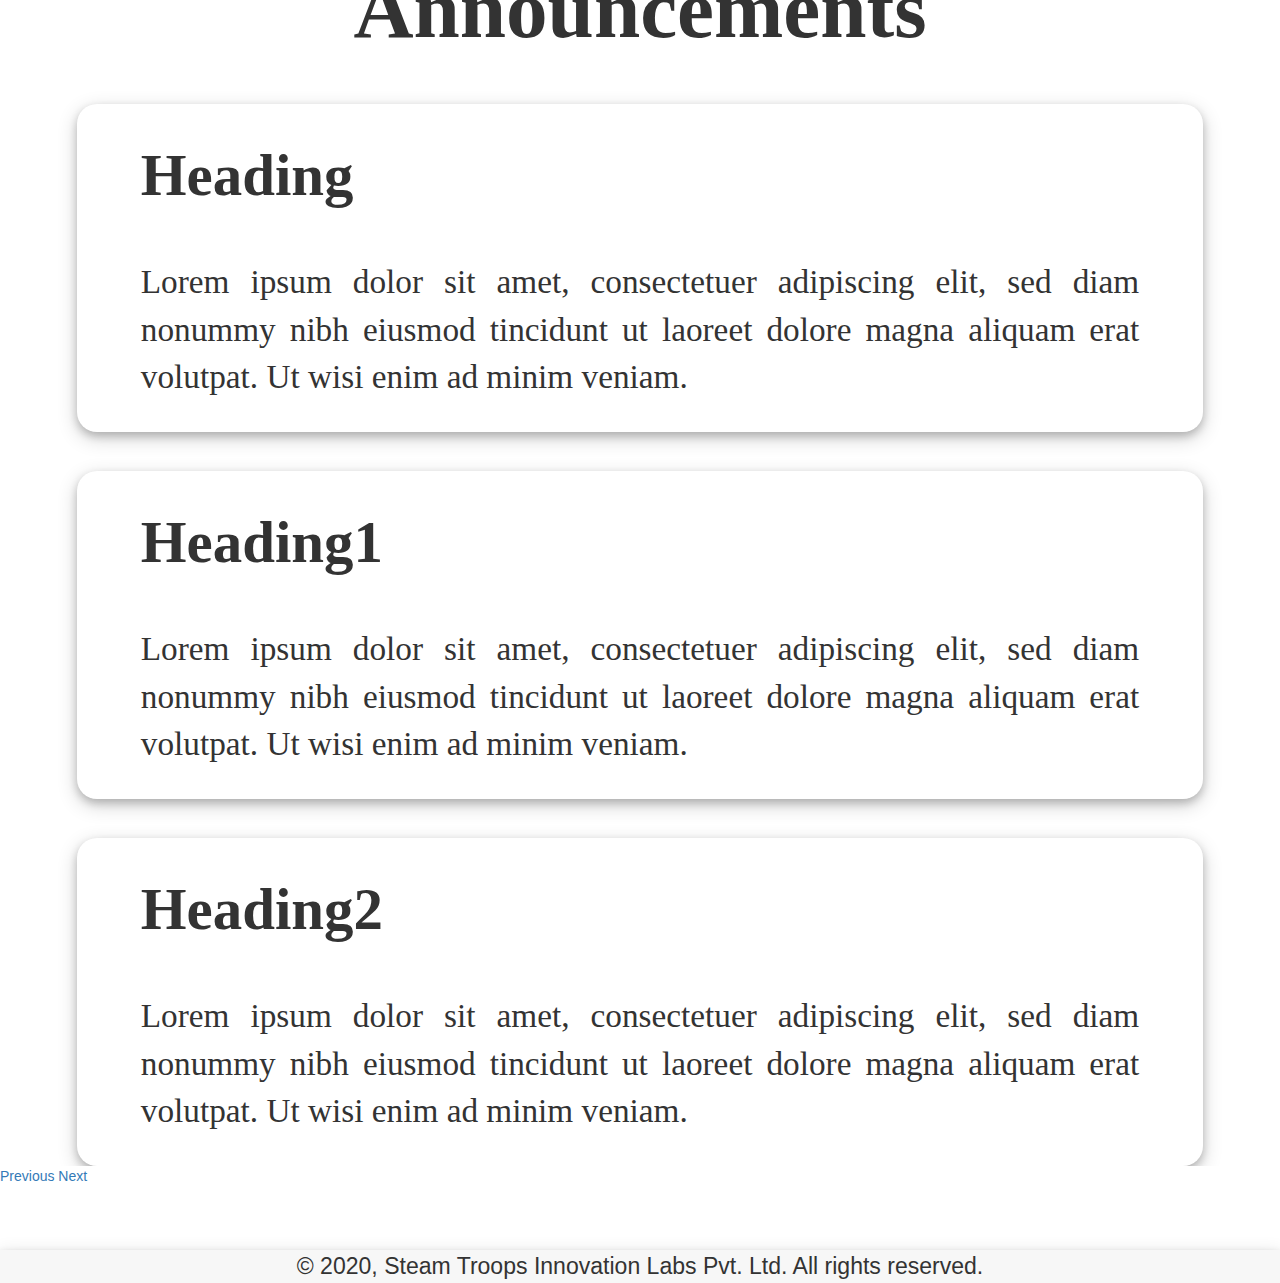
==== commit b4848fc9: "by aditya" ====
--- a/steam troops/index.html
+++ b/steam troops/index.html
@@ -1,136 +1,201 @@
 <html>
+
 <head>
-<meta charset="utf-8">
-    <meta name="viewport" content="width=device-width, initial-scale=1.0">
-    <link href="https://cdn.jsdelivr.net/npm/bootstrap@5.0.0-beta1/dist/css/bootstrap.min.css" rel="stylesheet" integrity="sha384-giJF6kkoqNQ00vy+HMDP7azOuL0xtbfIcaT9wjKHr8RbDVddVHyTfAAsrekwKmP1" crossorigin="anonymous">
-	<script src="https://cdn.jsdelivr.net/npm/bootstrap@5.0.0-beta1/dist/js/bootstrap.bundle.min.js" integrity="sha384-ygbV9kiqUc6oa4msXn9868pTtWMgiQaeYH7/t7LECLbyPA2x65Kgf80OJFdroafW" crossorigin="anonymous"></script>
+	<meta charset="utf-8">
+	<meta name="viewport" content="width=device-width, initial-scale=1.0">
+	<link href="https://cdn.jsdelivr.net/npm/bootstrap@5.0.0-beta1/dist/css/bootstrap.min.css" rel="stylesheet"
+		integrity="sha384-giJF6kkoqNQ00vy+HMDP7azOuL0xtbfIcaT9wjKHr8RbDVddVHyTfAAsrekwKmP1" crossorigin="anonymous">
+	<script src="https://cdn.jsdelivr.net/npm/bootstrap@5.0.0-beta1/dist/js/bootstrap.bundle.min.js"
+		integrity="sha384-ygbV9kiqUc6oa4msXn9868pTtWMgiQaeYH7/t7LECLbyPA2x65Kgf80OJFdroafW"
+		crossorigin="anonymous"></script>
 	<link rel="stylesheet" href="bsm.css">
-    <link rel="stylesheet" href="style.css">
+	<link rel="stylesheet" href="style.css">
+	<link rel="stylesheet" href="responsive.css">
+	<link rel="stylesheet" href="container2.css">
+
 	<title>Steam Troops</title>
 </head>
+
 <body>
-<div class="main">
-	<div class="img-responsive">
-	<img src="images/Copy of UI.jpg" class="img-responsive" width="100%" height="100%" alt="">
-	<img src="images/STILFinallogo.png" class="img-responsive" width="25%"height="15%" id="img2" alt="">
-	
-	</div>
-	
-	<div class="container1">
-		<div id="brand"><b>Our Brands</b></div>
-		<div id="boxone">
-            <img class="img-responsive" id="steamlogo" src="images/logo.jpg" width="25%">
-            <p >Lorem ipsum dolor sit amet, consectetuer adipiscing elit, sed diam nonummy nibh eiusmod tincidunt
-			ut laoreet dolore magna aliquam erat volutpat.veniam.</p>
-            <img id="assets" src="images/Copy of Asset 301.png" alt="" class="img-responsive" width="14%">
-            <img id="assets"src="images/Copy of Asset 401.png" alt="" class="img-responsive" width="14%">
-            <img id="assets"src="images/Copy of Asset 501.png" alt="" class="img-responsive" width="14%">
-            <img id="assets"src="images/Copy of Asset 601.png" alt="" class="img-responsive" width="14%"><br>
-            <div id="product" style="font-size:2vw">Product 1</div><div  style="font-size:2vw" id="product">Product 1</div>
-			<div id="product"  style="font-size:2vw" > Product 1</div><div id="product"  style="font-size:2vw" > Product 1</div>
-            <button id="button1">EXPLORE</button>
-        </div>
-        <div id="boxtwo">
-            <img class="img-responsive" id="steamlogo" src="images/logo.jpg" width="25%">
-            <p >Lorem ipsum dolor sit amet, consectetuer adipiscing elit, sed diam nonummy nibh eiusmod tincidunt
-			ut laoreet dolore magna aliquam erat volutpat.veniam.</p>
-            <img id="assets" src="images/Copy of Asset 301.png" alt="" class="img-responsive" width="14%">
-            <img id="assets"src="images/Copy of Asset 401.png" alt="" class="img-responsive" width="14%">
-            <img id="assets"src="images/Copy of Asset 501.png" alt="" class="img-responsive" width="14%">
-            <img id="assets"src="images/Copy of Asset 601.png" alt="" class="img-responsive" width="14%"><br>
-            <div id="product" style="font-size:2vw">Product 1</div><div  style="font-size:2vw" id="product">Product 1</div>
-			<div id="product"  style="font-size:2vw" > Product 1</div><div id="product"  style="font-size:2vw" > Product 1</div>
-            <button id="button2">EXPLORE</button>
-        </div>
-        <div id="boxthree">
-            <img  class="img-responsive" id="steamlogo" src="images/logo.jpg" width="25%">
-            <p>Lorem ipsum dolor sit amet,consectetuer adipiscing elit, sed diam nonummy nibh eiusmod tincidunt 
-			ut laoreet dolore magna aliquam erat volutpat.veniam.</p>
-            <img id="assets" src="images/Copy of Asset 301.png" alt="" class="img-responsive" width="14%">
-            <img id="assets"src="images/Copy of Asset 401.png" alt="" class="img-responsive" width="14%">
-            <img id="assets"src="images/Copy of Asset 501.png" alt="" class="img-responsive" width="14%">
-            <img id="assets"src="images/Copy of Asset 601.png" alt="" class="img-responsive" width="14%"><br>
-            <div id="product" style="font-size:2vw">Product 1</div><div  style="font-size:2vw" id="product">Product 1</div>
-			<div id="product"  style="font-size:2vw" > Product 1</div><div id="product"  style="font-size:2vw" > Product 1</div>
-            <button id="button3">EXPLORE</button>
-        </div>
-
-		
-	</div>
-	
-	
-	<div class="container2">
-        <div id="customers">
-            <h1>Our Customers</h1>            
-            <p>We are trusted and celebrated by customers all across the globe. Aiming for the Mars ;)</p>
-            <img class="img-responsive center-block" src="images/symbols.jpg" alt="">
-        </div>
-    </div>
-    </div>
-    <div class="container3">
-        <br><br>
-        <p id="hello"class="text-center" ><b>Hello! Bonjor!</b><br><b>Vanakkam! Namaste!</b></p>
-        <p id="contact"class="text-center">+1650 488 7778</p>
-        <p id="contact"class="text-center">+91 9444004703</p>
-        <p id="contact"class="text-center">admin@steamtroops.com</p><br><br>
-
-    </div>
-    <div class="container4">
-        <h1>Announcements</h1>
+	<div class="main">
+		<div class="img-responsive">
+			<img src="images/Copy of UI.jpg" class="img-responsive" width="100%" height="100%" alt="">
+			<img src="images/STILFinallogo.png" class="img-responsive" width="25%" height="15%" id="img2" alt="">
+
+		</div>
+
+		<!-- Code by Aditya-->
+
+		<div class="background-pattern py-5 px-3">
+
+
+			<div class=" brand">
+				<b>Our Brands</b>
+
+			</div>
+
+			<div class="mybox">
+
+				<div class="content-holder pt-5" style="background-color: #fd4a5c;">
+					<p class="paragraph">Lorem ipsum dolor sit amet, consectetuer adipiscing elit, sed diam nonummy nibh
+						eiusmod tincidunt
+						ut laoreet dolore magna aliquam erat volutpat.veniam.</p>
+
+					<div class="center-block w-75">
+						<img  src="images/Copy of Asset 301.png" alt="" class="col-2 mx-4" width="14%">
+						<img  src="images/Copy of Asset 501.png" alt="" class="col-2 mx-4" width="14%">
+						<img  src="images/Copy of Asset 401.png" alt="" class="col-2 mx-4" width="14%">
+						<img  src="images/Copy of Asset 601.png" alt="" class="col-2 mx-4" width="14%">
+					</div>
+					
+					
+					<!--
+					<div id="product" style="font-size:2vw">Product 1</div>
+					<div style="font-size:2vw" id="product">Product 1</div>
+					<div id="product" style="font-size:2vw"> Product 1</div>
+					<div id="product" style="font-size:2vw"> Product 1</div>-->
+					<button id="button1">EXPLORE</button>
+
+				</div>
+				<div class="Image-holder">
+					<img class="center-block" src="images/logo.jpg" width="25%">
+				</div>
+			</div>
+
+		</div>
+
+
+		<br><br><br>
+
+
+		<!-- Code end Aditya-->
+
+		<!--
+		<div class="container1">
+			<div id="brand"></div>
+			<div id="boxone">
+				<img class="img-responsive" id="steamlogo" src="images/logo.jpg" width="25%">
+				<p>Lorem ipsum dolor sit amet, consectetuer adipiscing elit, sed diam nonummy nibh eiusmod tincidunt
+					ut laoreet dolore magna aliquam erat volutpat.veniam.</p>
+				<img id="assets" src="images/Copy of Asset 301.png" alt="" class="img-responsive" width="14%">
+				<img id="assets" src="images/Copy of Asset 401.png" alt="" class="img-responsive" width="14%">
+				<img id="assets" src="images/Copy of Asset 501.png" alt="" class="img-responsive" width="14%">
+				<img id="assets" src="images/Copy of Asset 601.png" alt="" class="img-responsive" width="14%"><br>
+				<div id="product" style="font-size:2vw">Product 1</div>
+				<div style="font-size:2vw" id="product">Product 1</div>
+				<div id="product" style="font-size:2vw"> Product 1</div>
+				<div id="product" style="font-size:2vw"> Product 1</div>
+				<button id="button1">EXPLORE</button>
+			</div>
+			<div id="boxtwo">
+				<img class="img-responsive" id="steamlogo" src="images/logo.jpg" width="25%">
+				<p>Lorem ipsum dolor sit amet, consectetuer adipiscing elit, sed diam nonummy nibh eiusmod tincidunt
+					ut laoreet dolore magna aliquam erat volutpat.veniam.</p>
+				<img id="assets" src="images/Copy of Asset 301.png" alt="" class="img-responsive" width="14%">
+				<img id="assets" src="images/Copy of Asset 401.png" alt="" class="img-responsive" width="14%">
+				<img id="assets" src="images/Copy of Asset 501.png" alt="" class="img-responsive" width="14%">
+				<img id="assets" src="images/Copy of Asset 601.png" alt="" class="img-responsive" width="14%"><br>
+				<div id="product" style="font-size:2vw">Product 1</div>
+				<div style="font-size:2vw" id="product">Product 1</div>
+				<div id="product" style="font-size:2vw"> Product 1</div>
+				<div id="product" style="font-size:2vw"> Product 1</div>
+				<button id="button2">EXPLORE</button>
+			</div>
+			<div id="boxthree">
+				<img class="img-responsive" id="steamlogo" src="images/logo.jpg" width="25%">
+				<p>Lorem ipsum dolor sit amet,consectetuer adipiscing elit, sed diam nonummy nibh eiusmod tincidunt
+					ut laoreet dolore magna aliquam erat volutpat.veniam.</p>
+				<img id="assets" src="images/Copy of Asset 301.png" alt="" class="img-responsive" width="14%">
+				<img id="assets" src="images/Copy of Asset 401.png" alt="" class="img-responsive" width="14%">
+				<img id="assets" src="images/Copy of Asset 501.png" alt="" class="img-responsive" width="14%">
+				<img id="assets" src="images/Copy of Asset 601.png" alt="" class="img-responsive" width="14%"><br>
+				<div id="product" style="font-size:2vw">Product 1</div>
+				<div style="font-size:2vw" id="product">Product 1</div>
+				<div id="product" style="font-size:2vw"> Product 1</div>
+				<div id="product" style="font-size:2vw"> Product 1</div>
+				<button id="button3">EXPLORE</button>
+			</div>
+
+
+		</div>
+	-->
+
+		<div class="container2">
+			<div id="customers">
+				<h1>Our Customers</h1>
+				<p>We are trusted and celebrated by customers all across the globe. Aiming for the Mars ;)</p>
+				<img class="img-responsive center-block" src="images/symbols.jpg" alt="">
+			</div>
+		</div>
+	</div>
+	<div class="container3">
+		<br><br>
+		<p id="hello" class="text-center"><b>Hello! Bonjor!</b><br><b>Vanakkam! Namaste!</b></p>
+		<p id="contact" class="text-center">+1650 488 7778</p>
+		<p id="contact" class="text-center">+91 9444004703</p>
+		<p id="contact" class="text-center">admin@steamtroops.com</p><br><br>
+
+	</div>
+	<div class="container4">
+		<h1>Announcements</h1>
 		<!--<img class="img-responsive center-block" src="images/announce.jpg" alt="">-->
-        <!--<div id="heading">
+		<!--<div id="heading">
             <h1>Heading</h1>
             <p>Lorem ipsum dolor sit amet, consectetuer adipiscing elit, sed diam nonummy nibh eiusmod tincidunt
 			ut laoreet dolore magna aliquam erat volutpat. Ut wisi enim ad minim veniam.</p>
 			<img id="arrow"src="images/arroww.jpg" alt="">
         </div>-->
-				<div id="carouselExampleDark" class="carousel carousel-dark slide" data-bs-ride="carousel">
+		<div id="carouselExampleDark" class="carousel carousel-dark slide" data-bs-ride="carousel">
 			<!--<ol class="carousel-indicators">
 			<li data-bs-target="#carouselExampleDark" data-bs-slide-to="0" class="active"></li>
 			<li data-bs-target="#carouselExampleDark" data-bs-slide-to="1"></li>
 			<li data-bs-target="#carouselExampleDark" data-bs-slide-to="2"></li>
 		  </ol>-->
-		  <div class="carousel-inner">
-			<div class="carousel-item active py-1 my-1"  data-bs-interval="10000">
-				<div id="heading">
-				<h1>Heading</h1>
-				<p>Lorem ipsum dolor sit amet, consectetuer adipiscing elit, sed diam nonummy nibh eiusmod tincidunt
-				ut laoreet dolore magna aliquam erat volutpat. Ut wisi enim ad minim veniam.</p>
-				</div>
-			
-			  </div>
-			<div class="carousel-item py-1 my-1" data-bs-interval="2000">
-			  <div id="heading">
-				<h1>Heading1 </h1>
-				<p>Lorem ipsum dolor sit amet, consectetuer adipiscing elit, sed diam nonummy nibh eiusmod tincidunt
-				ut laoreet dolore magna aliquam erat volutpat. Ut wisi enim ad minim veniam.</p>
-				</div>
-			  
-			  
-			  </div>
-			<div class="carousel-item py-1 my-1">
-			  <div id="heading">
-				<h1>Heading2</h1>
-				<p>Lorem ipsum dolor sit amet, consectetuer adipiscing elit, sed diam nonummy nibh eiusmod tincidunt
-				ut laoreet dolore magna aliquam erat volutpat. Ut wisi enim ad minim veniam.</p>
-					</div>
-			  
-			  </div>
-		  </div>
-		  <a class="carousel-control-prev" href="#carouselExampleDark" role="button" data-bs-slide="prev">
-			<span class="carousel-control-prev-icon"style="margin-top:55%;" aria-hidden="true"></span>
-			<span class="visually-hidden">Previous</span>
-		  </a>
-		  <a class="carousel-control-next"  href="#carouselExampleDark" role="button" data-bs-slide="next">
-			<span class="carousel-control-next-icon" style="margin-top:55%;" aria-hidden="true"></span>
-			<span class="visually-hidden">Next</span>
-		  </a>
-		</div>
-			</div>
-			
-</div>
+			<div class="carousel-inner">
+				<div class="carousel-item active py-1 my-1" data-bs-interval="10000">
+					<div id="heading">
+						<h1>Heading</h1>
+						<p>Lorem ipsum dolor sit amet, consectetuer adipiscing elit, sed diam nonummy nibh eiusmod
+							tincidunt
+							ut laoreet dolore magna aliquam erat volutpat. Ut wisi enim ad minim veniam.</p>
+					</div>
+
+				</div>
+				<div class="carousel-item py-1 my-1" data-bs-interval="2000">
+					<div id="heading">
+						<h1>Heading1 </h1>
+						<p>Lorem ipsum dolor sit amet, consectetuer adipiscing elit, sed diam nonummy nibh eiusmod
+							tincidunt
+							ut laoreet dolore magna aliquam erat volutpat. Ut wisi enim ad minim veniam.</p>
+					</div>
+
+
+				</div>
+				<div class="carousel-item py-1 my-1">
+					<div id="heading">
+						<h1>Heading2</h1>
+						<p>Lorem ipsum dolor sit amet, consectetuer adipiscing elit, sed diam nonummy nibh eiusmod
+							tincidunt
+							ut laoreet dolore magna aliquam erat volutpat. Ut wisi enim ad minim veniam.</p>
+					</div>
+
+				</div>
+			</div>
+			<a class="carousel-control-prev" href="#carouselExampleDark" role="button" data-bs-slide="prev">
+				<span class="carousel-control-prev-icon" style="margin-top:55%;" aria-hidden="true"></span>
+				<span class="visually-hidden">Previous</span>
+			</a>
+			<a class="carousel-control-next" href="#carouselExampleDark" role="button" data-bs-slide="next">
+				<span class="carousel-control-next-icon" style="margin-top:55%;" aria-hidden="true"></span>
+				<span class="visually-hidden">Next</span>
+			</a>
+		</div>
+	</div>
+
+	</div>
 </body>
 <footer style="background-color:#f7f7f7;font-size:1.8vw;        box-shadow: 0 4px 8px 0 rgba(0, 0, 0, 0.2), 0 6px 20px 0 rgba(0, 0, 0, 0.19);
-"class="text-center">&#169 2020, Steam Troops Innovation Labs Pvt. Ltd. All rights reserved.
+" class="text-center">&#169 2020, Steam Troops Innovation Labs Pvt. Ltd. All rights reserved.
 </footer>
+
 </html>--- a/steam troops/style.css
+++ b/steam troops/style.css
@@ -100,7 +100,6 @@
     padding:1.5% 2.8%;
     font-size: 20px;
     cursor: pointer;
-    margin-bottom: 3%;
 
 }
 #button1:hover{
@@ -273,818 +272,3 @@
 	bottom-margin:2
 	
 }
-@media only screen and (max-width: 600px) {
-    #img2{
-	position:absolute;
-    top:5%;
-	display:block;
-	margin-left:38%;
-	
-}
-	.container1{
-	background-image: url("images/bg.jpg");
-    background-size: 90px;
-	margin-right:0;
-    padding-bottom:8%;
-	}
-	#brand{
-  	font-size:6.4
-	vw;	
-	text-align:center;
-}
-
-    #boxone{
-        background-color: #fd4a5c;
-        height:45%;
-        margin-left: 3%;
-        margin-right: 3%;
-        vertical-align: top;
-        font-family: abfont;
-        position: relative;
-        margin-top: 13.8%;
-        margin-bottom: 4%;
-    }
-    #boxone p{
-        color: #f7f7f7;
-        padding-top: 13%;
-        margin-left: 6%;
-        margin-right: 8%;
-        font-size:3.5vw;
-    }
-    #steamlogo{
-        position: absolute;
-        bottom: 72%;
-        left: 50%;
-        transform: translate(-50%, -50%);
-        box-shadow: 0 4px 8px 0 rgba(0, 0, 0, 0.2), 0 6px 20px 0 rgba(0, 0, 0, 0.19);
-    }
-    
-    h1{
-        font-family: abfont;
-        text-align: center;
-        padding-top: 5%;
-        font-weight: bold;
-    
-    }
-    @font-face{
-        font-family: abfont;
-        src: url(imgs/Dosis-FontZillion/Fonts/dosis-medium.ttf);
-    }
-    
-    #assets{
-        height:12%;
-		margin-left:6.5%;
-        padding-left: 5.2%;
-        margin-top: 3%;
-        display: inline;
-    }
-    #product{
-        display: inline-block;
-		margin-left:4%;
-        padding-left: 8.2%;
-        margin-top: 2%;
-        color: #f7f7f7;
-        font-size: 20px;
-    }
-    #button1{
-        margin-top: 5%;
-        text-align: center;
-        margin-left: 41%;
-        border-radius: 8px;
-        border: 0px;
-        background-color:#6fcfeb ;
-        color: #f7f7f7;
-        padding:1.5% 2.8%;
-        font-size: 10px;
-        cursor: pointer;
-        margin-bottom: 3%;
-    
-    }
-    #button1:hover{
-        background-color:#00bc70 ;
-    }
-    
-    #boxtwo{
-        background-color: #00bc70;
-        height:45%;
-        margin-left: 3%;
-        margin-right: 3%;
-        vertical-align: top;
-        font-family: abfont;
-        position: relative;
-        margin-top: 13.8%;
-        margin-bottom: 4%;
-    }
-    #boxtwo p{
-        color: #f7f7f7;
-        padding-top: 13%;
-        margin-left: 6%;
-        margin-right: 8%;
-        font-size:3.5vw;
-    }
-    #button2{
-        margin-top: 5%;
-        text-align: center;
-        margin-left: 41%;
-        border-radius: 8px;
-        border: 0px;
-        background-color: #fd4a5c;
-        color: #f7f7f7;
-        padding:1.5% 2.8%;
-        font-size: 10px;
-        cursor: pointer;
-        margin-bottom: 3%;
-    
-    }
-    #button2:hover{
-        background-color:#6fcfeb ;
-    }
-    
-    #boxthree{
-        background-color:#6fcfeb ;
-        height:45%;
-        margin-left: 3%;
-        margin-right: 3%;
-        vertical-align: top;
-        font-family: abfont;
-        position: relative;
-        margin-top: 13.8%;
-        
-    }
-    #boxthree p{
-        color: #f7f7f7;
-        padding-top: 13%;
-        margin-left: 6%;
-        margin-right: 8%;
-        font-size:3.5vw;
-    }
-    #button3{
-        margin-top: 5%;
-        text-align: center;
-        margin-left: 41%;
-        border-radius: 8px;
-        border: 0px;
-        background-color: #00bc70;
-        color: #f7f7f7;
-        padding:1.5% 2.8%;
-        font-size: 10px;
-        cursor: pointer;
-        margin-bottom: 3%;
-    
-    }
-    #button3:hover{
-        background-color: #fd4a5c;
-    }
-    .container2{
-        background-color: #eeeeee;
-        margin-top: -3.0%;
-    }
-    #customers h1{
-        font-size:7vw;
-        font-family: abfont;
-        text-align: center;
-        padding-top: 5%;
-        font-weight: bold;
-        margin-bottom:3% ;
-    }
-    #customers{
-        background-color: #ffffff;
-        margin-left: 6%;
-        margin-right: 6%;
-        vertical-align: top;
-        font-family: abfont;
-        position: relative;
-        margin-top: 9%;
-        border-radius: 20px;
-    }
-    #customers img{
-        width: 75%;
-        height: auto;
-    }
-    .sbody{
-        padding-bottom: 5%;
-    }
-    
-    #customers p{
-        padding-top: 2%;
-        margin-left: 8%;
-        margin-right: 8%;
-        margin-bottom: 3%;
-        font-size:3.5vw;
-        font-family: abfont;
-    }
-    
-    .container3{
-        background-color: #f7f7f7;
-    }
-    #hello{
-        font-size: 5vw;
-    }
-    #contact{
-        font-size: 4vw;
-        margin-top: -2%;
-    }
-    .container4{
-        padding-bottom: 5%;
-    }
-    .container4 h1{
-        font-size:6vw;
-        font-family: abfont;
-        text-align: center;
-        padding-top: 3%;
-        font-weight: bold;
-        margin-bottom:2% ;
-    }
-	#arrow{
-    height:7%;
-	width:7%;
-    margin-left:90%;
-	/*margin-bottom: 13%;
-	cursor: pointer;*/
-}
-
-    #heading{
-        background-color: #ffffff;
-        margin-left: 6%;
-        margin-right: 6%;
-        padding-left: 5%;
-        padding-right: 5%;
-        padding-bottom: 3%;
-        vertical-align: top;
-        font-family: abfont;
-        position: relative;
-        margin-top: 3.5%;
-        border-radius: 20px;
-        box-shadow: 0 4px 8px 0 rgba(0, 0, 0, 0.2), 0 6px 20px 0 rgba(0, 0, 0, 0.19);
-    }
-    #heading h1{
-        font-size:4.9vw;
-        font-family: abfont;
-        text-align: left;
-        padding-top: 3%;
-        font-weight: bold;
-        margin-bottom:2% ;
-    }
-    #heading p{
-        font-size:3.3vw;
-        font-family: abfont;
-        text-align:justify;
-        padding-top: 3%;
-        margin-bottom:2% ;
-    }
-	#contact{
-    font-size: 2.5vw;
-	}
-	#hello{
-    font-size: 3.3vw;
-	}	
-
-    footer{
-        font-size:5.4vw;
-		background-color:#f7f7f7;
-    }
-  }
-  
-  @media only screen and (max-width: 720px) {
-    #img2{
-	position:absolute;
-    top:5%;
-	display:block;
-	margin-left:38%;
-	
-}
-	.container1{
-	background-image: url("images/bg.jpg");
-    background-size: 90px;
-	margin-right:0;
-    padding-bottom:8%;
-	}
-	#brand{
-  	font-size:6.4
-	vw;	
-	text-align:center;
-}
-
-    #boxone{
-        background-color: #fd4a5c;
-        height:45%;
-        margin-left: 3%;
-        margin-right: 3%;
-        vertical-align: top;
-        font-family: abfont;
-        position: relative;
-        margin-top: 13.8%;
-        margin-bottom: 4%;
-    }
-    #boxone p{
-        color: #f7f7f7;
-        padding-top: 13%;
-        margin-left: 6%;
-        margin-right: 8%;
-        font-size:3.5vw;
-    }
-    #steamlogo{
-        position: absolute;
-        bottom: 72%;
-        left: 50%;
-        transform: translate(-50%, -50%);
-        box-shadow: 0 4px 8px 0 rgba(0, 0, 0, 0.2), 0 6px 20px 0 rgba(0, 0, 0, 0.19);
-    }
-    
-    h1{
-        font-family: abfont;
-        text-align: center;
-        padding-top: 5%;
-        font-weight: bold;
-    
-    }
-    @font-face{
-        font-family: abfont;
-        src: url(imgs/Dosis-FontZillion/Fonts/dosis-medium.ttf);
-    }
-    
-    #assets{
-        height:12%;
-		margin-left:6.5%;
-        padding-left: 5.2%;
-        margin-top: 3%;
-        display: inline;
-    }
-    #product{
-        display: inline-block;
-		margin-left:4%;
-        padding-left: 8.2%;
-        margin-top: 2%;
-        color: #f7f7f7;
-        font-size: 20px;
-    }
-    #button1{
-        margin-top: 5%;
-        text-align: center;
-        margin-left: 41%;
-        border-radius: 8px;
-        border: 0px;
-        background-color:#6fcfeb ;
-        color: #f7f7f7;
-        padding:1.5% 2.8%;
-        font-size: 10px;
-        cursor: pointer;
-        margin-bottom: 3%;
-    
-    }
-    #button1:hover{
-        background-color:#00bc70 ;
-    }
-    
-    #boxtwo{
-        background-color: #00bc70;
-        height:45%;
-        margin-left: 3%;
-        margin-right: 3%;
-        vertical-align: top;
-        font-family: abfont;
-        position: relative;
-        margin-top: 13.8%;
-        margin-bottom: 4%;
-    }
-    #boxtwo p{
-        color: #f7f7f7;
-        padding-top: 13%;
-        margin-left: 6%;
-        margin-right: 8%;
-        font-size:3.5vw;
-    }
-    #button2{
-        margin-top: 5%;
-        text-align: center;
-        margin-left: 41%;
-        border-radius: 8px;
-        border: 0px;
-        background-color: #fd4a5c;
-        color: #f7f7f7;
-        padding:1.5% 2.8%;
-        font-size: 10px;
-        cursor: pointer;
-        margin-bottom: 3%;
-    
-    }
-    #button2:hover{
-        background-color:#6fcfeb ;
-    }
-    
-    #boxthree{
-        background-color:#6fcfeb ;
-        height:45%;
-        margin-left: 3%;
-        margin-right: 3%;
-        vertical-align: top;
-        font-family: abfont;
-        position: relative;
-        margin-top: 13.8%;
-        
-    }
-    #boxthree p{
-        color: #f7f7f7;
-        padding-top: 13%;
-        margin-left: 6%;
-        margin-right: 8%;
-        font-size:3.5vw;
-    }
-    #button3{
-        margin-top: 5%;
-        text-align: center;
-        margin-left: 41%;
-        border-radius: 8px;
-        border: 0px;
-        background-color: #00bc70;
-        color: #f7f7f7;
-        padding:1.5% 2.8%;
-        font-size: 10px;
-        cursor: pointer;
-        margin-bottom: 3%;
-    
-    }
-    #button3:hover{
-        background-color: #fd4a5c;
-    }
-    .container2{
-        background-color: #eeeeee;
-        margin-top: -3.0%;
-    }
-    #customers h1{
-        font-size:7vw;
-        font-family: abfont;
-        text-align: center;
-        padding-top: 5%;
-        font-weight: bold;
-        margin-bottom:3% ;
-    }
-    #customers{
-        background-color: #ffffff;
-        margin-left: 6%;
-        margin-right: 6%;
-        vertical-align: top;
-        font-family: abfont;
-        position: relative;
-        margin-top: 9%;
-        border-radius: 20px;
-    }
-    #customers img{
-        width: 75%;
-        height: auto;
-    }
-    .sbody{
-        padding-bottom: 5%;
-    }
-    
-    #customers p{
-        padding-top: 2%;
-        margin-left: 8%;
-        margin-right: 8%;
-        margin-bottom: 3%;
-        font-size:3.5vw;
-        font-family: abfont;
-    }
-    
-    .container3{
-        background-color: #f7f7f7;
-    }
-    #hello{
-        font-size: 5vw;
-    }
-    #contact{
-        font-size: 4vw;
-        margin-top: -2%;
-    }
-    .container4{
-        padding-bottom: 5%;
-    }
-    .container4 h1{
-        font-size:6vw;
-        font-family: abfont;
-        text-align: center;
-        padding-top: 3%;
-        font-weight: bold;
-        margin-bottom:2% ;
-    }
-	#arrow{
-    height:7%;
-	width:7%;
-    margin-left:90%;
-	/*margin-bottom: 13%;
-	cursor: pointer;*/
-}
-
-    #heading{
-        background-color: #ffffff;
-        margin-left: 6%;
-        margin-right: 6%;
-        padding-left: 5%;
-        padding-right: 5%;
-        padding-bottom: 3%;
-        vertical-align: top;
-        font-family: abfont;
-        position: relative;
-        margin-top: 3.5%;
-        border-radius: 20px;
-        box-shadow: 0 4px 8px 0 rgba(0, 0, 0, 0.2), 0 6px 20px 0 rgba(0, 0, 0, 0.19);
-    }
-    #heading h1{
-        font-size:4.9vw;
-        font-family: abfont;
-        text-align: left;
-        padding-top: 3%;
-        font-weight: bold;
-        margin-bottom:2% ;
-    }
-    #heading p{
-        font-size:3.3vw;
-        font-family: abfont;
-        text-align:justify;
-        padding-top: 3%;
-        margin-bottom:2% ;
-    }
-	#contact{
-    font-size: 2.5vw;
-	}
-	#hello{
-    font-size: 3.3vw;
-	}	
-
-    footer{
-        font-size:5.4vw;
-		background-color:#f7f7f7;
-    }
-  }
-  
-@media only screen and (max-width: 500px) {
-    #img2{
-	position:absolute;
-    top:5%;
-	display:block;
-	margin-left:38%;
-	
-}
-	.container1{
-	background-image: url("images/bg.jpg");
-    background-size: 20%;
-	margin-right:0;
-    padding-bottom:8%;
-	}
-	#brand{
-  	font-size:6.4
-	vw;	
-	text-align:center;
-}
-
-    #boxone{
-        background-color: #fd4a5c;
-        height:45%;
-        margin-left: 3%;
-        margin-right: 3%;
-        vertical-align: top;
-        font-family: abfont;
-        position: relative;
-        margin-top: 13.8%;
-        margin-bottom: 4%;
-    }
-    #boxone p{
-        color: #f7f7f7;
-        padding-top: 13%;
-        margin-left: 6%;
-        margin-right: 8%;
-        font-size:3.5vw;
-    }
-    #steamlogo{
-        position: absolute;
-        bottom: 72%;
-        left: 50%;
-        transform: translate(-50%, -50%);
-        box-shadow: 0 4px 8px 0 rgba(0, 0, 0, 0.2), 0 6px 20px 0 rgba(0, 0, 0, 0.19);
-    }
-    
-    h1{
-        font-family: abfont;
-        text-align: center;
-        padding-top: 5%;
-        font-weight: bold;
-    
-    }
-    @font-face{
-        font-family: abfont;
-        src: url(imgs/Dosis-FontZillion/Fonts/dosis-medium.ttf);
-    }
-    
-    #assets{
-        height:12%;
-		margin-left:6.5%;
-        padding-left: 5.2%;
-        margin-top: 3%;
-        display: inline;
-    }
-    #product{
-        display: inline-block;
-		margin-left:4%;
-        padding-left: 8.2%;
-        margin-top: 2%;
-        color: #f7f7f7;
-        font-size: 20px;
-    }
-    #button1{
-        margin-top: 5%;
-        text-align: center;
-        margin-left: 41%;
-        border-radius: 8px;
-        border: 0px;
-        background-color:#6fcfeb ;
-        color: #f7f7f7;
-        padding:1.5% 2.8%;
-        font-size: 10px;
-        cursor: pointer;
-        margin-bottom: 3%;
-    
-    }
-    #button1:hover{
-        background-color:#00bc70 ;
-    }
-    
-    #boxtwo{
-        background-color: #00bc70;
-        height:45%;
-        margin-left: 3%;
-        margin-right: 3%;
-        vertical-align: top;
-        font-family: abfont;
-        position: relative;
-        margin-top: 13.8%;
-        margin-bottom: 4%;
-    }
-    #boxtwo p{
-        color: #f7f7f7;
-        padding-top: 13%;
-        margin-left: 6%;
-        margin-right: 8%;
-        font-size:3.5vw;
-    }
-    #button2{
-        margin-top: 5%;
-        text-align: center;
-        margin-left: 41%;
-        border-radius: 8px;
-        border: 0px;
-        background-color: #fd4a5c;
-        color: #f7f7f7;
-        padding:1.5% 2.8%;
-        font-size: 10px;
-        cursor: pointer;
-        margin-bottom: 3%;
-    
-    }
-    #button2:hover{
-        background-color:#6fcfeb ;
-    }
-    
-    #boxthree{
-        background-color:#6fcfeb ;
-        height:45%;
-        margin-left: 3%;
-        margin-right: 3%;
-        vertical-align: top;
-        font-family: abfont;
-        position: relative;
-        margin-top: 13.8%;
-        
-    }
-    #boxthree p{
-        color: #f7f7f7;
-        padding-top: 13%;
-        margin-left: 6%;
-        margin-right: 8%;
-        font-size:3.5vw;
-    }
-    #button3{
-        margin-top: 5%;
-        text-align: center;
-        margin-left: 41%;
-        border-radius: 8px;
-        border: 0px;
-        background-color: #00bc70;
-        color: #f7f7f7;
-        padding:1.5% 2.8%;
-        font-size: 10px;
-        cursor: pointer;
-        margin-bottom: 3%;
-    
-    }
-    #button3:hover{
-        background-color: #fd4a5c;
-    }
-    .container2{
-        background-color: #eeeeee;
-        margin-top: -3.0%;
-    }
-    #customers h1{
-        font-size:7vw;
-        font-family: abfont;
-        text-align: center;
-        padding-top: 5%;
-        font-weight: bold;
-        margin-bottom:3% ;
-    }
-    #customers{
-        background-color: #ffffff;
-        margin-left: 6%;
-        margin-right: 6%;
-        vertical-align: top;
-        font-family: abfont;
-        position: relative;
-        margin-top: 9%;
-        border-radius: 20px;
-    }
-    #customers img{
-        width: 75%;
-        height: auto;
-    }
-    .sbody{
-        padding-bottom: 5%;
-    }
-    
-    #customers p{
-        padding-top: 2%;
-        margin-left: 8%;
-        margin-right: 8%;
-        margin-bottom: 3%;
-        font-size:3.5vw;
-        font-family: abfont;
-    }
-    
-    .container3{
-        background-color: #f7f7f7;
-    }
-    #hello{
-        font-size: 5vw;
-    }
-    #contact{
-        font-size: 4vw;
-        margin-top: -2%;
-    }
-    .container4{
-        padding-bottom: 5%;
-    }
-    .container4 h1{
-        font-size:6vw;
-        font-family: abfont;
-        text-align: center;
-        padding-top: 3%;
-        font-weight: bold;
-        margin-bottom:2% ;
-    }
-	#arrow{
-    height:7%;
-	width:7%;
-    margin-left:90%;
-	/*margin-bottom: 13%;
-	cursor: pointer;*/
-}
-
-    #heading{
-        background-color: #ffffff;
-        margin-left: 6%;
-        margin-right: 6%;
-        padding-left: 5%;
-        padding-right: 5%;
-        padding-bottom: 3%;
-        vertical-align: top;
-        font-family: abfont;
-        position: relative;
-        margin-top: 3.5%;
-        border-radius: 20px;
-        box-shadow: 0 4px 8px 0 rgba(0, 0, 0, 0.2), 0 6px 20px 0 rgba(0, 0, 0, 0.19);
-    }
-    #heading h1{
-        font-size:4.9vw;
-        font-family: abfont;
-        text-align: left;
-        padding-top: 3%;
-        font-weight: bold;
-        margin-bottom:2% ;
-    }
-    #heading p{
-        font-size:3.3vw;
-        font-family: abfont;
-        text-align:justify;
-        padding-top: 3%;
-        margin-bottom:2% ;
-    }
-	#contact{
-    font-size: 2.5vw;
-	}
-	#hello{
-    font-size: 3.3vw;
-	}	
-
-    footer{
-        font-size:5.4vw;
-		background-color:#f7f7f7;
-    }
-  }  --- a/steam troops/responsive.css
+++ b/steam troops/responsive.css
@@ -0,0 +1,823 @@
+
+/*@media(max-width:1920px)*/
+@media(max-width: 600px) {
+    #img2{
+	position:absolute;
+    top:5%;
+	display:block;
+	margin-left:38%;
+	
+    }
+
+	.container1{
+	background-image: url("images/bg.jpg");
+    background-size: 90px;
+	margin-right:0;
+    padding-bottom:8%;
+    }
+    
+	#brand{
+  	font-size:6.4
+	vw;	
+	text-align:center;
+    }
+
+    #boxone{
+        background-color: #fd4a5c;
+        height:45%;
+        margin-left: 3%;
+        margin-right: 3%;
+        vertical-align: top;
+        font-family: abfont;
+        position: relative;
+        margin-top: 13.8%;
+        margin-bottom: 4%;
+    }
+
+    #boxone p{
+        color: #f7f7f7;
+        padding-top: 13%;
+        margin-left: 6%;
+        margin-right: 8%;
+        font-size:3.5vw;
+    }
+
+    #steamlogo{
+        position: absolute;
+        bottom: 72%;
+        left: 50%;
+        transform: translate(-50%, -50%);
+        box-shadow: 0 4px 8px 0 rgba(0, 0, 0, 0.2), 0 6px 20px 0 rgba(0, 0, 0, 0.19);
+    }
+    
+    h1{
+        font-family: abfont;
+        text-align: center;
+        padding-top: 5%;
+        font-weight: bold;
+    
+    }
+    @font-face{
+        font-family: abfont;
+        src: url(imgs/Dosis-FontZillion/Fonts/dosis-medium.ttf);
+    }
+    
+    #assets{
+        height:12%;
+		margin-left:6.5%;
+        padding-left: 5.2%;
+        margin-top: 3%;
+        display: inline;
+    }
+    #product{
+        display: inline-block;
+		margin-left:4%;
+        padding-left: 8.2%;
+        margin-top: 2%;
+        color: #f7f7f7;
+        font-size: 20px;
+    }
+    #button1{
+        margin-top: 5%;
+        text-align: center;
+        margin-left: 41%;
+        border-radius: 8px;
+        border: 0px;
+        background-color:#6fcfeb ;
+        color: #f7f7f7;
+        padding:1.5% 2.8%;
+        font-size: 10px;
+        cursor: pointer;
+        margin-bottom: 3%;
+    
+    }
+    #button1:hover{
+        background-color:#00bc70 ;
+    }
+    
+    #boxtwo{
+        background-color: #00bc70;
+        height:45%;
+        margin-left: 3%;
+        margin-right: 3%;
+        vertical-align: top;
+        font-family: abfont;
+        position: relative;
+        margin-top: 13.8%;
+        margin-bottom: 4%;
+    }
+    #boxtwo p{
+        color: #f7f7f7;
+        padding-top: 13%;
+        margin-left: 6%;
+        margin-right: 8%;
+        font-size:3.5vw;
+    }
+    #button2{
+        margin-top: 5%;
+        text-align: center;
+        margin-left: 41%;
+        border-radius: 8px;
+        border: 0px;
+        background-color: #fd4a5c;
+        color: #f7f7f7;
+        padding:1.5% 2.8%;
+        font-size: 10px;
+        cursor: pointer;
+        margin-bottom: 3%;
+    
+    }
+    #button2:hover{
+        background-color:#6fcfeb ;
+    }
+    
+    #boxthree{
+        background-color:#6fcfeb ;
+        height:45%;
+        margin-left: 3%;
+        margin-right: 3%;
+        vertical-align: top;
+        font-family: abfont;
+        position: relative;
+        margin-top: 13.8%;
+        
+    }
+    #boxthree p{
+        color: #f7f7f7;
+        padding-top: 13%;
+        margin-left: 6%;
+        margin-right: 8%;
+        font-size:3.5vw;
+    }
+    #button3{
+        margin-top: 5%;
+        text-align: center;
+        margin-left: 41%;
+        border-radius: 8px;
+        border: 0px;
+        background-color: #00bc70;
+        color: #f7f7f7;
+        padding:1.5% 2.8%;
+        font-size: 10px;
+        cursor: pointer;
+        margin-bottom: 3%;
+    
+    }
+    #button3:hover{
+        background-color: #fd4a5c;
+    }
+    .container2{
+        background-color: #eeeeee;
+        margin-top: -3.0%;
+    }
+    #customers h1{
+        font-size:7vw;
+        font-family: abfont;
+        text-align: center;
+        padding-top: 5%;
+        font-weight: bold;
+        margin-bottom:3% ;
+    }
+    #customers{
+        background-color: #ffffff;
+        margin-left: 6%;
+        margin-right: 6%;
+        vertical-align: top;
+        font-family: abfont;
+        position: relative;
+        margin-top: 9%;
+        border-radius: 20px;
+    }
+    #customers img{
+        width: 75%;
+        height: auto;
+    }
+    .sbody{
+        padding-bottom: 5%;
+    }
+    
+    #customers p{
+        padding-top: 2%;
+        margin-left: 8%;
+        margin-right: 8%;
+        margin-bottom: 3%;
+        font-size:3.5vw;
+        font-family: abfont;
+    }
+    
+    .container3{
+        background-color: #f7f7f7;
+    }
+    #hello{
+        font-size: 5vw;
+    }
+    #contact{
+        font-size: 4vw;
+        margin-top: -2%;
+    }
+    .container4{
+        padding-bottom: 5%;
+    }
+    .container4 h1{
+        font-size:6vw;
+        font-family: abfont;
+        text-align: center;
+        padding-top: 3%;
+        font-weight: bold;
+        margin-bottom:2% ;
+    }
+	#arrow{
+    height:7%;
+	width:7%;
+    margin-left:90%;
+	/*margin-bottom: 13%;
+	cursor: pointer;*/
+    }
+
+    #heading{
+        background-color: #ffffff;
+        margin-left: 6%;
+        margin-right: 6%;
+        padding-left: 5%;
+        padding-right: 5%;
+        padding-bottom: 3%;
+        vertical-align: top;
+        font-family: abfont;
+        position: relative;
+        margin-top: 3.5%;
+        border-radius: 20px;
+        box-shadow: 0 4px 8px 0 rgba(0, 0, 0, 0.2), 0 6px 20px 0 rgba(0, 0, 0, 0.19);
+    }
+    #heading h1{
+        font-size:4.9vw;
+        font-family: abfont;
+        text-align: left;
+        padding-top: 3%;
+        font-weight: bold;
+        margin-bottom:2% ;
+    }
+    #heading p{
+        font-size:3.3vw;
+        font-family: abfont;
+        text-align:justify;
+        padding-top: 3%;
+        margin-bottom:2% ;
+    }
+	#contact{
+    font-size: 2.5vw;
+	}
+	#hello{
+    font-size: 3.3vw;
+	}	
+
+    footer{
+        font-size:5.4vw;
+		background-color:#f7f7f7;
+    }
+}
+  
+  @media(max-width: 720px) 
+  {
+    #img2{
+	position:absolute;
+    top:5%;
+	display:block;
+	margin-left:38%;
+	
+    }
+	.container1{
+	background-image: url("images/bg.jpg");
+    background-size: 90px;
+	margin-right:0;
+    padding-bottom:8%;
+    }
+    
+	#brand{
+  	font-size:6.4
+	vw;	
+	text-align:center;
+    }
+
+    #boxone{
+        background-color: #fd4a5c;
+        height:45%;
+        margin-left: 3%;
+        margin-right: 3%;
+        vertical-align: top;
+        font-family: abfont;
+        position: relative;
+        margin-top: 13.8%;
+        margin-bottom: 4%;
+    }
+    #boxone p{
+        color: #f7f7f7;
+        padding-top: 13%;
+        margin-left: 6%;
+        margin-right: 8%;
+        font-size:3.5vw;
+    }
+    #steamlogo{
+        position: absolute;
+        bottom: 72%;
+        left: 50%;
+        transform: translate(-50%, -50%);
+        box-shadow: 0 4px 8px 0 rgba(0, 0, 0, 0.2), 0 6px 20px 0 rgba(0, 0, 0, 0.19);
+    }
+    
+    h1{
+        font-family: abfont;
+        text-align: center;
+        padding-top: 5%;
+        font-weight: bold;
+    
+    }
+    @font-face{
+        font-family: abfont;
+        src: url(imgs/Dosis-FontZillion/Fonts/dosis-medium.ttf);
+    }
+    
+    #assets{
+        height:12%;
+		margin-left:6.5%;
+        padding-left: 5.2%;
+        margin-top: 3%;
+        display: inline;
+    }
+    #product{
+        display: inline-block;
+		margin-left:4%;
+        padding-left: 8.2%;
+        margin-top: 2%;
+        color: #f7f7f7;
+        font-size: 20px;
+    }
+    #button1{
+        margin-top: 5%;
+        text-align: center;
+        margin-left: 41%;
+        border-radius: 8px;
+        border: 0px;
+        background-color:#6fcfeb ;
+        color: #f7f7f7;
+        padding:1.5% 2.8%;
+        font-size: 10px;
+        cursor: pointer;
+        margin-bottom: 3%;
+    
+    }
+    #button1:hover{
+        background-color:#00bc70 ;
+    }
+    
+    #boxtwo{
+        background-color: #00bc70;
+        height:45%;
+        margin-left: 3%;
+        margin-right: 3%;
+        vertical-align: top;
+        font-family: abfont;
+        position: relative;
+        margin-top: 13.8%;
+        margin-bottom: 4%;
+    }
+    #boxtwo p{
+        color: #f7f7f7;
+        padding-top: 13%;
+        margin-left: 6%;
+        margin-right: 8%;
+        font-size:3.5vw;
+    }
+    #button2{
+        margin-top: 5%;
+        text-align: center;
+        margin-left: 41%;
+        border-radius: 8px;
+        border: 0px;
+        background-color: #fd4a5c;
+        color: #f7f7f7;
+        padding:1.5% 2.8%;
+        font-size: 10px;
+        cursor: pointer;
+        margin-bottom: 3%;
+    
+    }
+    #button2:hover{
+        background-color:#6fcfeb ;
+    }
+    
+    #boxthree{
+        background-color:#6fcfeb ;
+        height:45%;
+        margin-left: 3%;
+        margin-right: 3%;
+        vertical-align: top;
+        font-family: abfont;
+        position: relative;
+        margin-top: 13.8%;
+        
+    }
+    #boxthree p{
+        color: #f7f7f7;
+        padding-top: 13%;
+        margin-left: 6%;
+        margin-right: 8%;
+        font-size:3.5vw;
+    }
+    #button3{
+        margin-top: 5%;
+        text-align: center;
+        margin-left: 41%;
+        border-radius: 8px;
+        border: 0px;
+        background-color: #00bc70;
+        color: #f7f7f7;
+        padding:1.5% 2.8%;
+        font-size: 10px;
+        cursor: pointer;
+        margin-bottom: 3%;
+    
+    }
+    #button3:hover{
+        background-color: #fd4a5c;
+    }
+    .container2{
+        background-color: #eeeeee;
+        margin-top: -3.0%;
+    }
+    #customers h1{
+        font-size:7vw;
+        font-family: abfont;
+        text-align: center;
+        padding-top: 5%;
+        font-weight: bold;
+        margin-bottom:3% ;
+    }
+    #customers{
+        background-color: #ffffff;
+        margin-left: 6%;
+        margin-right: 6%;
+        vertical-align: top;
+        font-family: abfont;
+        position: relative;
+        margin-top: 9%;
+        border-radius: 20px;
+    }
+    #customers img{
+        width: 75%;
+        height: auto;
+    }
+    .sbody{
+        padding-bottom: 5%;
+    }
+    
+    #customers p{
+        padding-top: 2%;
+        margin-left: 8%;
+        margin-right: 8%;
+        margin-bottom: 3%;
+        font-size:3.5vw;
+        font-family: abfont;
+    }
+    
+    .container3{
+        background-color: #f7f7f7;
+    }
+    #hello{
+        font-size: 5vw;
+    }
+    #contact{
+        font-size: 4vw;
+        margin-top: -2%;
+    }
+    .container4{
+        padding-bottom: 5%;
+    }
+    .container4 h1{
+        font-size:6vw;
+        font-family: abfont;
+        text-align: center;
+        padding-top: 3%;
+        font-weight: bold;
+        margin-bottom:2% ;
+    }
+	#arrow{
+    height:7%;
+	width:7%;
+    margin-left:90%;
+	/*margin-bottom: 13%;
+	cursor: pointer;*/
+    }
+
+    #heading{
+        background-color: #ffffff;
+        margin-left: 6%;
+        margin-right: 6%;
+        padding-left: 5%;
+        padding-right: 5%;
+        padding-bottom: 3%;
+        vertical-align: top;
+        font-family: abfont;
+        position: relative;
+        margin-top: 3.5%;
+        border-radius: 20px;
+        box-shadow: 0 4px 8px 0 rgba(0, 0, 0, 0.2), 0 6px 20px 0 rgba(0, 0, 0, 0.19);
+    }
+    #heading h1{
+        font-size:4.9vw;
+        font-family: abfont;
+        text-align: left;
+        padding-top: 3%;
+        font-weight: bold;
+        margin-bottom:2% ;
+    }
+    #heading p{
+        font-size:3.3vw;
+        font-family: abfont;
+        text-align:justify;
+        padding-top: 3%;
+        margin-bottom:2% ;
+    }
+	#contact{
+    font-size: 2.5vw;
+	}
+	#hello{
+    font-size: 3.3vw;
+	}	
+
+    footer{
+        font-size:5.4vw;
+		background-color:#f7f7f7;
+    }
+}
+  
+@media(max-width: 500px) {
+    #img2{
+	position:absolute;
+    top:5%;
+	display:block;
+	margin-left:38%;
+	
+    }
+	.container1{
+	background-image: url("images/bg.jpg");
+    background-size: 20%;
+	margin-right:0;
+    padding-bottom:8%;
+	}
+	#brand{
+  	font-size:6.4
+	vw;	
+	text-align:center;
+    }
+
+    #boxone{
+        background-color: #fd4a5c;
+        height:45%;
+        margin-left: 3%;
+        margin-right: 3%;
+        vertical-align: top;
+        font-family: abfont;
+        position: relative;
+        margin-top: 13.8%;
+        margin-bottom: 4%;
+    }
+    #boxone p{
+        color: #f7f7f7;
+        padding-top: 13%;
+        margin-left: 6%;
+        margin-right: 8%;
+        font-size:3.5vw;
+    }
+    #steamlogo{
+        position: absolute;
+        bottom: 72%;
+        left: 50%;
+        transform: translate(-50%, -50%);
+        box-shadow: 0 4px 8px 0 rgba(0, 0, 0, 0.2), 0 6px 20px 0 rgba(0, 0, 0, 0.19);
+    }
+    
+    h1{
+        font-family: abfont;
+        text-align: center;
+        padding-top: 5%;
+        font-weight: bold;
+    
+    }
+    @font-face{
+        font-family: abfont;
+        src: url(imgs/Dosis-FontZillion/Fonts/dosis-medium.ttf);
+    }
+    
+    #assets{
+        height:12%;
+		margin-left:6.5%;
+        padding-left: 5.2%;
+        margin-top: 3%;
+        display: inline;
+    }
+    #product{
+        display: inline-block;
+		margin-left:4%;
+        padding-left: 8.2%;
+        margin-top: 2%;
+        color: #f7f7f7;
+        font-size: 20px;
+    }
+    #button1{
+        margin-top: 5%;
+        text-align: center;
+        margin-left: 41%;
+        border-radius: 8px;
+        border: 0px;
+        background-color:#6fcfeb ;
+        color: #f7f7f7;
+        padding:1.5% 2.8%;
+        font-size: 10px;
+        cursor: pointer;
+        margin-bottom: 3%;
+    
+    }
+    #button1:hover{
+        background-color:#00bc70 ;
+    }
+    
+    #boxtwo{
+        background-color: #00bc70;
+        height:45%;
+        margin-left: 3%;
+        margin-right: 3%;
+        vertical-align: top;
+        font-family: abfont;
+        position: relative;
+        margin-top: 13.8%;
+        margin-bottom: 4%;
+    }
+    #boxtwo p{
+        color: #f7f7f7;
+        padding-top: 13%;
+        margin-left: 6%;
+        margin-right: 8%;
+        font-size:3.5vw;
+    }
+    #button2{
+        margin-top: 5%;
+        text-align: center;
+        margin-left: 41%;
+        border-radius: 8px;
+        border: 0px;
+        background-color: #fd4a5c;
+        color: #f7f7f7;
+        padding:1.5% 2.8%;
+        font-size: 10px;
+        cursor: pointer;
+        margin-bottom: 3%;
+    
+    }
+    #button2:hover{
+        background-color:#6fcfeb ;
+    }
+    
+    #boxthree{
+        background-color:#6fcfeb ;
+        height:45%;
+        margin-left: 3%;
+        margin-right: 3%;
+        vertical-align: top;
+        font-family: abfont;
+        position: relative;
+        margin-top: 13.8%;
+        
+    }
+    #boxthree p{
+        color: #f7f7f7;
+        padding-top: 13%;
+        margin-left: 6%;
+        margin-right: 8%;
+        font-size:3.5vw;
+    }
+    #button3{
+        margin-top: 5%;
+        text-align: center;
+        margin-left: 41%;
+        border-radius: 8px;
+        border: 0px;
+        background-color: #00bc70;
+        color: #f7f7f7;
+        padding:1.5% 2.8%;
+        font-size: 10px;
+        cursor: pointer;
+        margin-bottom: 3%;
+    
+    }
+    #button3:hover{
+        background-color: #fd4a5c;
+    }
+    .container2{
+        background-color: #eeeeee;
+        margin-top: -3.0%;
+    }
+    #customers h1{
+        font-size:7vw;
+        font-family: abfont;
+        text-align: center;
+        padding-top: 5%;
+        font-weight: bold;
+        margin-bottom:3% ;
+    }
+    #customers{
+        background-color: #ffffff;
+        margin-left: 6%;
+        margin-right: 6%;
+        vertical-align: top;
+        font-family: abfont;
+        position: relative;
+        margin-top: 9%;
+        border-radius: 20px;
+    }
+    #customers img{
+        width: 75%;
+        height: auto;
+    }
+    .sbody{
+        padding-bottom: 5%;
+    }
+    
+    #customers p{
+        padding-top: 2%;
+        margin-left: 8%;
+        margin-right: 8%;
+        margin-bottom: 3%;
+        font-size:3.5vw;
+        font-family: abfont;
+    }
+    
+    .container3{
+        background-color: #f7f7f7;
+    }
+    #hello{
+        font-size: 5vw;
+    }
+    #contact{
+        font-size: 4vw;
+        margin-top: -2%;
+    }
+    .container4{
+        padding-bottom: 5%;
+    }
+    .container4 h1{
+        font-size:6vw;
+        font-family: abfont;
+        text-align: center;
+        padding-top: 3%;
+        font-weight: bold;
+        margin-bottom:2% ;
+    }
+	#arrow{
+    height:7%;
+	width:7%;
+    margin-left:90%;
+	/*margin-bottom: 13%;
+	cursor: pointer;*/
+}
+
+    #heading{
+        background-color: #ffffff;
+        margin-left: 6%;
+        margin-right: 6%;
+        padding-left: 5%;
+        padding-right: 5%;
+        padding-bottom: 3%;
+        vertical-align: top;
+        font-family: abfont;
+        position: relative;
+        margin-top: 3.5%;
+        border-radius: 20px;
+        box-shadow: 0 4px 8px 0 rgba(0, 0, 0, 0.2), 0 6px 20px 0 rgba(0, 0, 0, 0.19);
+    }
+    #heading h1{
+        font-size:4.9vw;
+        font-family: abfont;
+        text-align: left;
+        padding-top: 3%;
+        font-weight: bold;
+        margin-bottom:2% ;
+    }
+    #heading p{
+        font-size:3.3vw;
+        font-family: abfont;
+        text-align:justify;
+        padding-top: 3%;
+        margin-bottom:2% ;
+    }
+	#contact{
+    font-size: 2.5vw;
+	}
+	#hello{
+    font-size: 3.3vw;
+	}	
+
+    footer{
+        font-size:5.4vw;
+		background-color:#f7f7f7;
+    }
+  }  --- a/steam troops/container2.css
+++ b/steam troops/container2.css
@@ -0,0 +1,76 @@
+.background-pattern{
+    background-image: url("images/bg.jpg");
+    background-size: 90px;
+    background-repeat: repeat;
+    
+}
+
+.brand{
+    font-size:6.4vw;	
+    text-align:center;
+}
+
+.absolute{
+    position: absolute;
+}
+.mybox
+{
+    position: relative;
+    width: 90%;
+    height: 100%;
+    align-self: center;
+    margin-left: 5%;
+    
+}
+.ml-10{
+    margin-left: 10%;
+}
+.ml-7{
+    margin-left: 7%;
+}
+.ml-8{
+    margin-left: 8%;
+}
+.mr-7{
+    margin-right: 7%;
+}
+.not-inline{
+    display:block;
+}
+.inline{
+    display: inline;
+}
+
+.product-font{
+    color: #f7f7f7;
+    font-size: 30px;
+    text-align: center;
+    align-content: center;
+    left: 50%;
+}
+.content-holder{
+    position: absolute;
+    margin-top: 10%;
+    z-index: 2;
+    width: 100%;
+    height:fit-content;
+
+}
+
+.Image-holder{
+    position:absolute;
+    width: 100%;
+    z-index: 2;
+}
+
+
+
+.paragraph{
+    color: #f7f7f7;
+    margin-left: 6%;
+    margin-right: 6%;
+    font-size:2.3vw;
+    text-align:justify;
+    padding-top: 8%;
+
+}